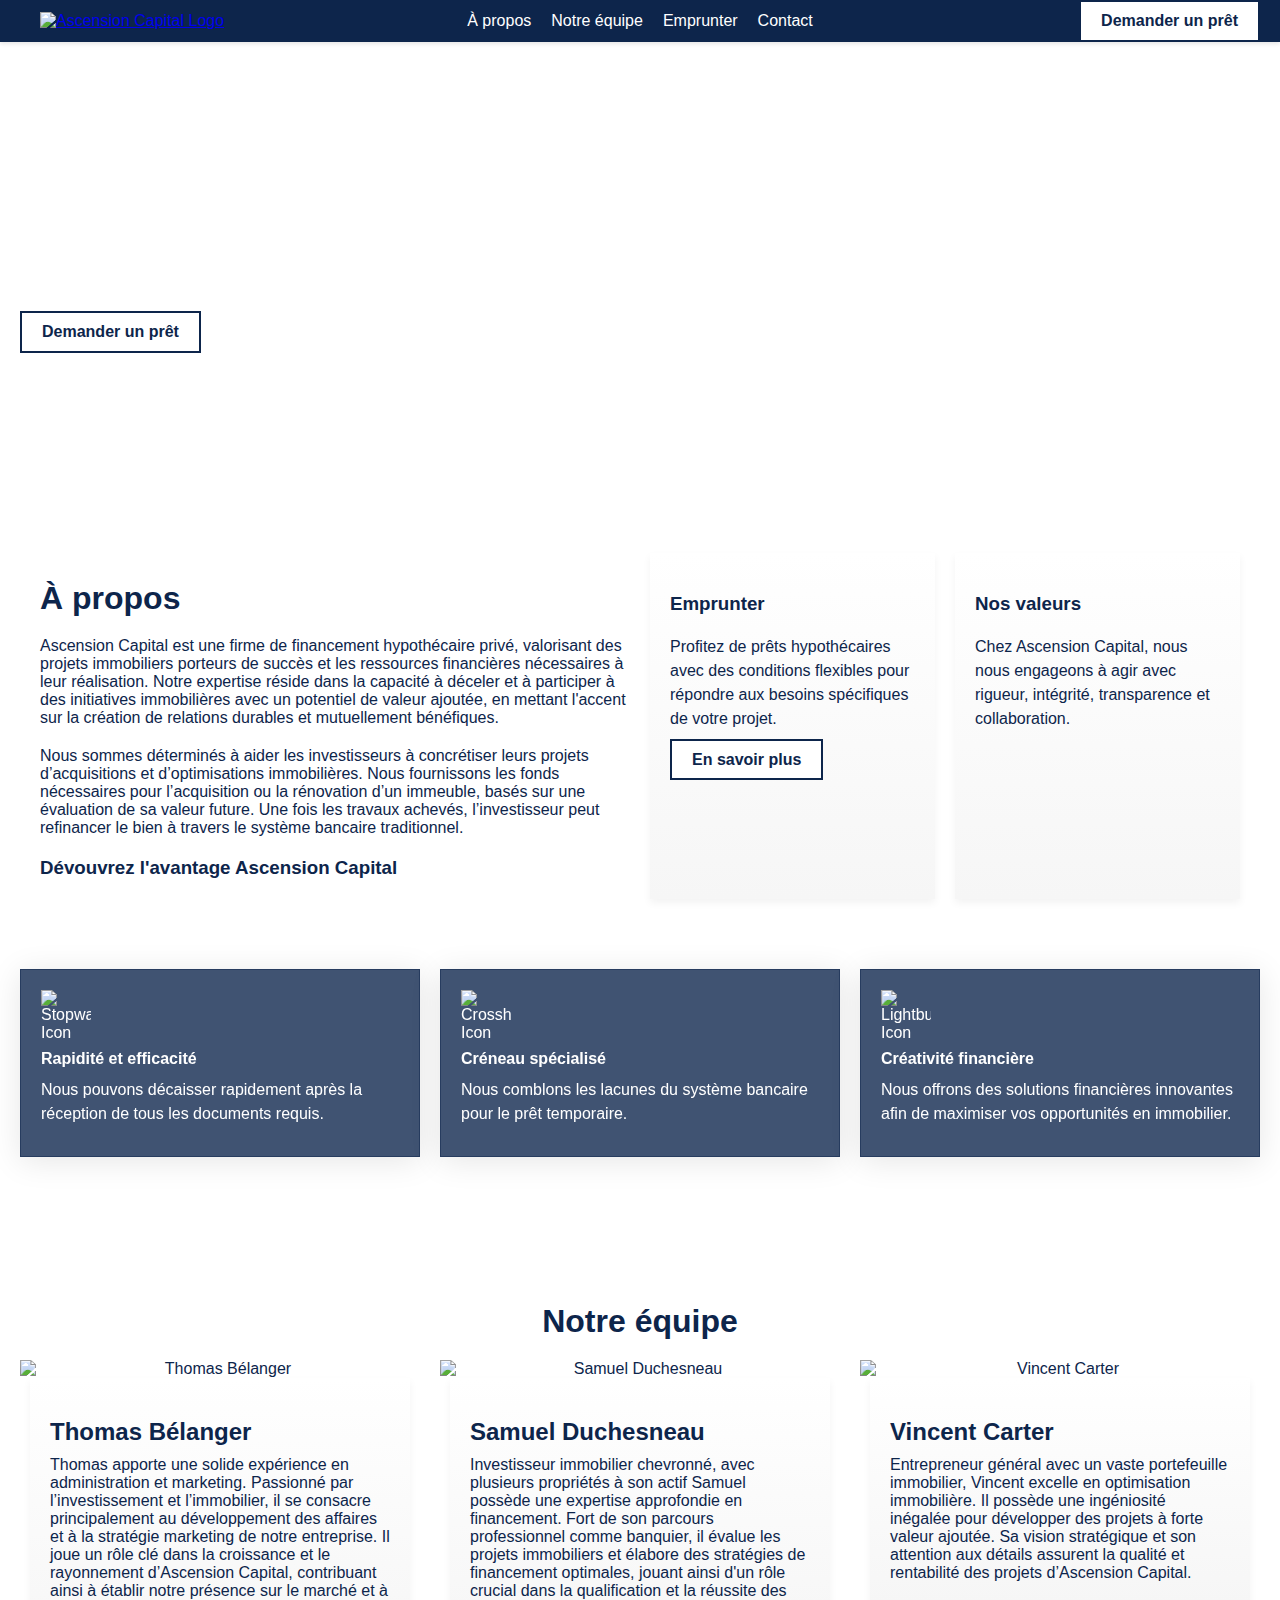
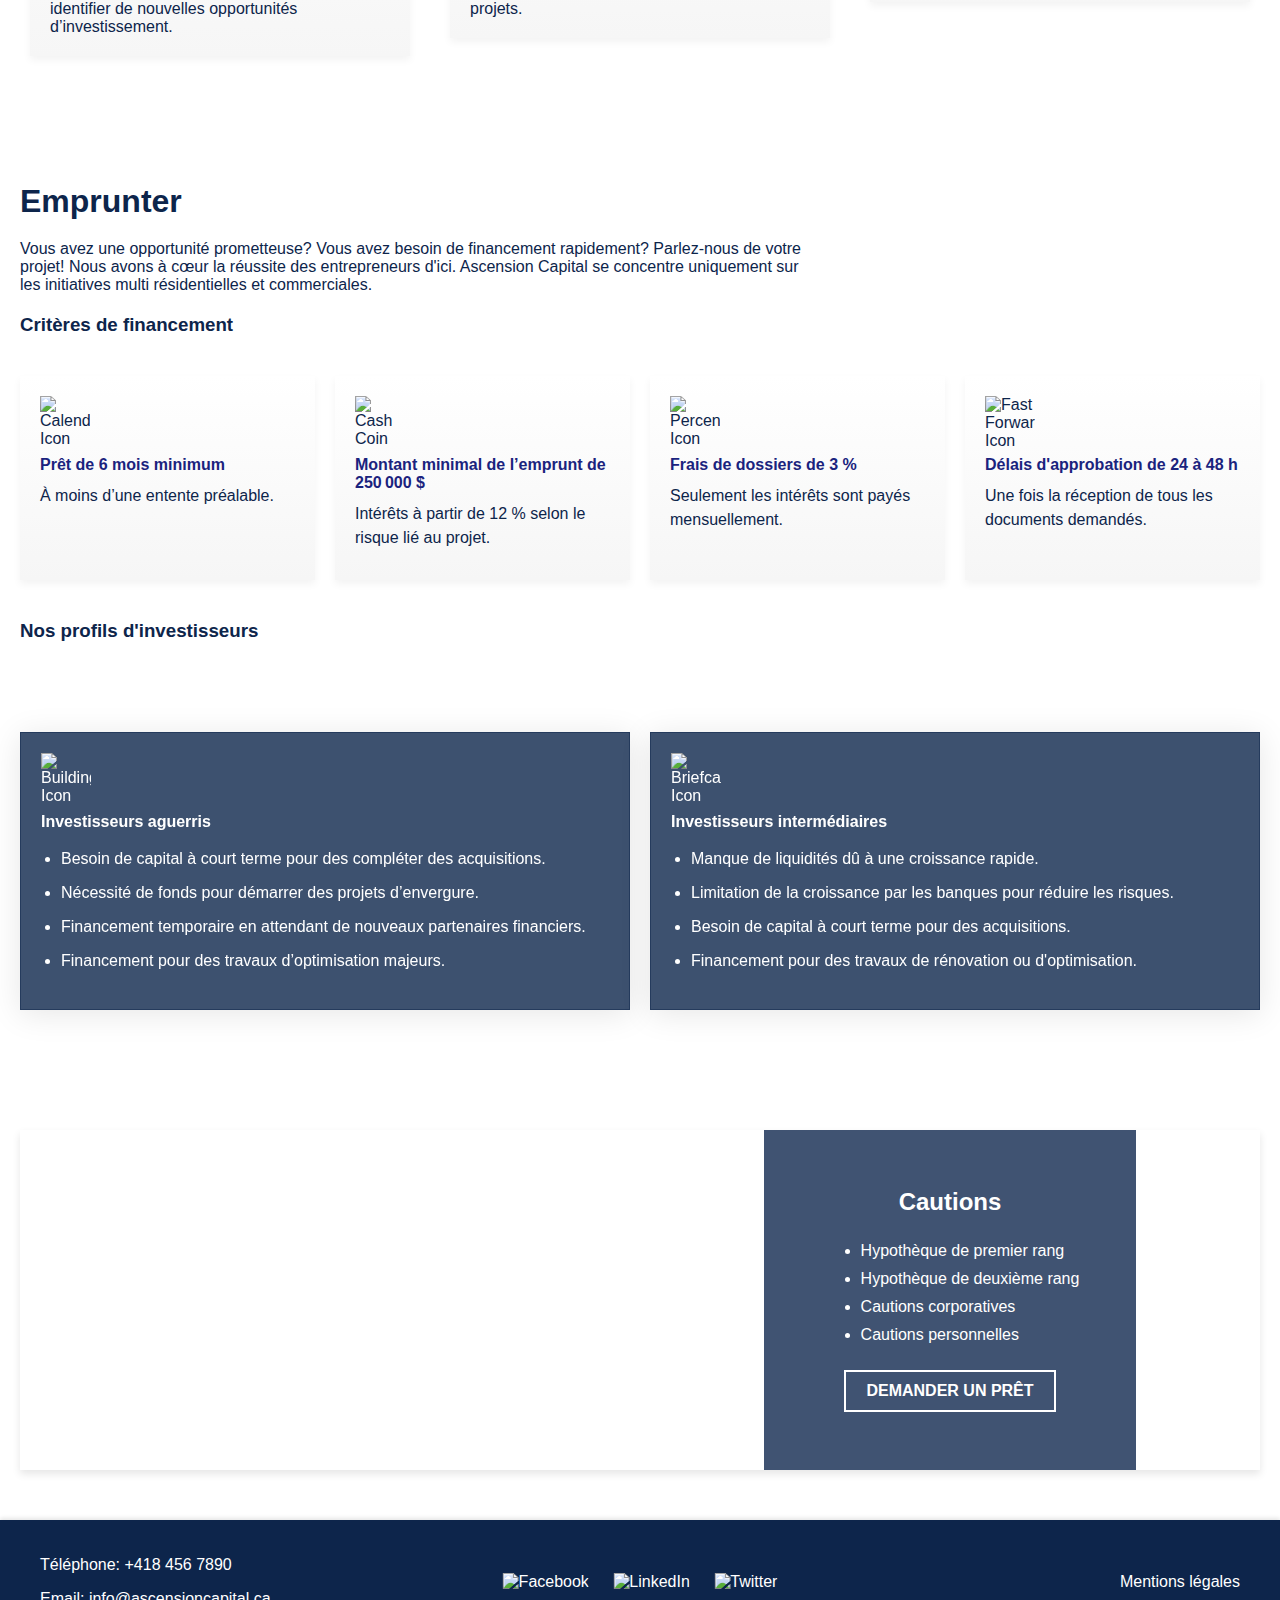
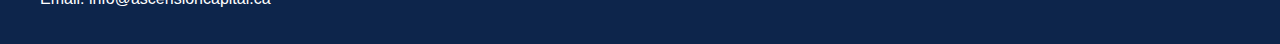
==== index.html @ fde20d80 "Update index.html" ====
<!DOCTYPE html>
<html lang="fr">

<head>
    <meta charset="UTF-8">
    <meta name="viewport" content="width=device-width, initial-scale=1.0">
    <title>Ascension Capital</title>
    <style>

        html {
            scroll-behavior: smooth;
        }
        body {
            font-family: 'Merriweather Sans', sans-serif;
            margin: 0;
            padding: 0;
            color: #0D254B;
            background-color: white;
        }

        .container {
            max-width: 1280px;
            margin: 0 auto;
            padding: 0 20px;
        }

        header {
            background-color: #0D254B;
            color: white;
            display: flex;
            justify-content: space-between;
            align-items: center;
            padding: 0 20px;
            box-shadow: 0 2px 4px rgba(0, 0, 0, 0.1);
            position: relative;
        }

        header img {
            height: 75px;
            margin-left: 20px;
        }

        nav {
            position: absolute;
            left: 50%;
            transform: translateX(-50%);
        }

        nav ul {
            list-style-type: none;
            margin: 0;
            padding: 0;
            display: flex;
            gap: 20px;
        }

        nav a {
            text-decoration: none;
            color: white;
            font-weight: normal;
        }

        .cta-button {
            background-color: white;
            color: #0D254B;
            padding: 10px 20px;
            text-decoration: none;
            border-radius: 0;
            border: 2px solid #0D254B;
            font-weight: bold;
        }

        @media (max-width: 768px) {
            header .cta-button {
                display: none;
            }

            nav {
                position: static;
                transform: none;
            }

            .burger-menu {
                display: flex;
            }

            nav ul {
                display: none;
                flex-direction: column;
                width: 100%;
                background-color: #0D254B;
                position: absolute;
                top: 70px;
                left: 0;
                text-align: center;
            }

            nav ul.show {
                display: flex;
            }

            .hero {
                text-align: center;
                align-items: center;
            }
        }

        .hero {
            width: 100vw;
            margin-left: calc(50% - 50vw);
            background: url('https://i.imgur.com/fR8E8CI.jpeg') no-repeat center center;
            background-size: cover;
            padding: 150px 0;
            display: flex;
            align-items: flex-start;
        }

        .hero-content {
            max-width: 1280px;
            width: 100%;
            padding: 0 20px;
            margin: 0 auto;
            color: white;
            display: flex;
            flex-direction: column;
            justify-content: center;
            align-items: flex-start;
        }

        .hero h1 {
            font-size: 3em;
            font-weight: bold;
            color: #ffffff;
            text-align: left;
        }

        .services {
            display: grid;
            grid-template-columns: repeat(auto-fit, minmax(300px, 1fr));
            gap: 20px;
            padding: 50px 0;
            text-align: center;
        }

        .services .card .cta-container {
            margin-top: 20px;
        }

        .footer {
            background-color: #0D254B;
            color: white;
            display: flex;
            justify-content: space-between;
            align-items: center;
            padding: 20px;
            box-shadow: 0 -2px 4px rgba(0, 0, 0, 0.1);
            position: relative;
        }

        .footer div {
            text-align: center;
        }

        .footer .contact-info {
            margin-left: 20px;
            text-align: left;
        }

        .footer .social-icons {
            position: absolute;
            left: 50%;
            transform: translateX(-50%);
        }

        .footer .legal-info {
            margin-right: 20px;
        }

        .footer .social-icons img {
            height: 30px;
            margin: 0 10px;
        }

        @media (max-width: 768px) {
            .footer {
                flex-direction: column;
                align-items: center;
            }

            .footer .contact-info,
            .footer .legal-info {
                margin: 10px 0;
            }

            .footer .social-icons {
                position: static;
                transform: none;
                margin: 10px 0;
            }
        }

        .about-section,
        .borrow-section {
            padding: 50px 0;
        }

        .about-section h2,
        .borrow-section h2 {
            font-size: 2em;
            margin-bottom: 20px;
            text-align: left;
        }

        .about-section h3,
        .borrow-section h3 {
            font-size: 1.17em;
            margin: 20px 0;
            font-weight: bold;
            text-align: left;

        }

        .about-section p,
        .borrow-section p {
            margin-bottom: 20px;
            text-align: left;
            max-width: 800px;
        }

        .about-content {
            display: flex;
            flex-wrap: wrap;
            gap: 20px;
            justify-content: flex-end; /* Aligns the columns to the right */
        }

        .about-text {
            flex: 1;
            min-width: 300px;
        }

        .services-cards {
            display: flex;
            gap: 20px;
            flex: 1;
            justify-content: flex-start; /* Ensures cards are aligned to the left within their container */
            flex-wrap: wrap;
        }

        .services-cards .card {
            background: linear-gradient(to bottom, #ffffff, #f6f6f6);
            padding: 20px;
            box-shadow: 0 4px 8px rgba(0, 0, 0, 0.05);
            transition: transform 0.3s, box-shadow 0.3s;
            border-radius: 0;
            text-align: left;
            flex: 1 1 calc(40% - 10px); /* Two columns with gap */
        }

        .services-cards .cta-container {
            margin-top: 20px;
        }

        @media (max-width: 768px) {
            .about-content {
                flex-direction: column;
                justify-content: flex-start; /* Aligns columns to the start on smaller screens */
            }

            .services-cards {
                flex-direction: column;
            }

        }





        .full-width-background {
            width: 100vw;
            margin-left: calc(50% - 50vw);
            margin-top: 0px;
            background: url('https://i.imgur.com/YsBop3O.png') no-repeat center center;
            background-size: cover;
            padding: 50px 0;
        }

        .full-width-background-clientele {
            width: 100vw;
            margin-left: calc(50% - 50vw);
            background: url('https://i.imgur.com/YsBop3O.png') no-repeat center center;
            background-size: cover;
            padding: 50px 0;
        }

        .card-container {
            display: grid;
            grid-template-columns: repeat(auto-fit, minmax(250px, 1fr));
            gap: 20px;
            padding: 20px 0;
        }

        .card {
            background: linear-gradient(to bottom, #ffffff, #f6f6f6);
            padding: 20px;
            box-shadow: 0 4px 8px rgba(0, 0, 0, 0.05);
            transition: transform 0.3s, box-shadow 0.3s;
            border-radius: 0;
            text-align: left;
        }

        .card:hover {
            transform: translateY(-5px);
            box-shadow: 0 4px 8px rgba(0, 0, 0, 0.1);
        }

        .blue-card {
            background: rgba(13, 37, 76, 0.79);
            border-radius: 0px;
            box-shadow: 0 4px 30px rgba(0, 0, 0, 0.1);
            backdrop-filter: blur(5.3px);
            -webkit-backdrop-filter: blur(5.3px);
            border: 1px solid rgba(13, 37, 76, 0.49);
            color: white;
        }

        .icon {
            display: flex;
            justify-content: left;
            margin-bottom: 10px;
        }

        .icon img {
            width: 50px;
            height: 50px;
        }

        .title {
            text-align: left;
            font-weight: 700;
            margin-bottom: 10px;
            color: #1a237e;
        }

        .blue-card .title {
            color: white;
        }

        .text {
            color: #0D254B;
            font-size: 16px;
            line-height: 1.5;
            text-align: left;
            margin: 10px 0px;
        }

        .blue-card .text {
            color: white;
        }

        .call-to-action {
            text-align: center;
            margin: 40px 0;
        }

        .call-to-action a {
            background-color: #0D254B;
            color: white;
            padding: 15px 30px;
            text-decoration: none;
            border-radius: 0;
            font-weight: bold;
        }

        .team-section {
            padding: 50px 0;
            text-align: center;
        }

        .team-section h2 {
            font-size: 2em;
            margin-bottom: 20px;
        }

        .team {
            display: flex;
            justify-content: space-between;
            flex-wrap: wrap;
            gap: 20px;
        }

        .team-member {
            flex: 1;
            box-sizing: border-box;
        }

        .team-member img {
            width: 100%;
            height: auto;
            display: block;
            margin: 0 auto;
        }

        .team-member-content {
            width: 85%;
            margin: 0 auto;
            text-align: left;
            background: linear-gradient(to bottom, #ffffff, #f6f6f6);
            padding: 20px;
            box-shadow: 0 4px 8px rgba(0, 0, 0, 0.05);
            transition: transform 0.3s, box-shadow 0.3s;
            border-radius: 0;
            color: #0D254B;
            text-align: left;
        }

        .team-member h3 {
            font-size: 1.5em;
            margin: 20px 0 10px;
        }

        .team-member p {
            font-size: 1em;
            margin: 0;
        }

        @media (max-width: 768px) {
            .team {
                flex-direction: column;
                align-items: center;
            }

            .team-member {
                max-width: 100%;
                margin-bottom: 20px;
            }

            .team-member-content {
                width: 85%;
                margin: 0 auto;
            }
        }

        @media (max-width: 480px) {
            .team-member {
                max-width: 100%;
            }

            .team-member-content {
                width: 85%;
                margin: 0 auto;
            }
        }

        .clientele-cible-section {
            margin-bottom: 50px;
        }

        .clientele-cible .card {
            background-color: rgba(13, 37, 75, 0.8);
            text-align: left;
            align-items: flex-start;
            padding: 20px;
        }

        .clientele-cible .card ul {
            padding-left: 20px;
        }

        .clientele-cible .card li {
            margin-bottom: 10px;
        }

        .burger-menu {
            display: none;
            flex-direction: column;
            cursor: pointer;
        }

        .burger-menu div {
            width: 25px;
            height: 3px;
            background-color: white;
            margin: 4px;
        }

        @media (max-width: 768px) {
            .burger-menu {
                display: flex;
            }

            nav ul {
                display: none;
                flex-direction: column;
                width: 100%;
                background-color: #08172f;
                position: absolute;
                top: 70px;
                left: 0;
                text-align: center;
            }

            nav ul.show {
                display: flex;
                padding-bottom: 20px;   
                padding-top: 20px; 
            }

            .hero {
                text-align: center;
                align-items: center;
            }
        }

        .new-card {
    position: relative;
    max-width: 1280px;
    height: 300px; /* Fixed height */
    background: url('https://cdn.discordapp.com/attachments/1093249748569440266/1255759736754929694/bugsbunny7837_metallic_safe_dark_blue_hues_angled_photograph_zo_57c9e174-3a65-4132-b0a9-be3a3fe8982f.png?ex=667e4ce4&is=667cfb64&hm=8a6abefb2682b84b3b56ff0800beeb9757a35363823740940596c95d91206b81&') no-repeat center center;
    background-size: cover;
    box-shadow: 0 4px 8px rgba(0, 0, 0, 0.1);
    display: flex;
    align-items: center;
    justify-content: flex-end;
    overflow: hidden;
    padding: 20px;
}

.new-card-overlay {
    position: absolute;
    top: 0;
    right: 10%;
    width: 30%;
    height: 100%;
    background: rgba(13, 37, 76, 0.79);
    padding: 20px;
    color: white;
    display: flex;
    flex-direction: column;
    justify-content: center;
    text-align: center;
    box-sizing: border-box;
}

.new-card-overlay-content {
    display: flex;
    flex-direction: column;
    align-items: center;
}

.new-card-overlay h3 {
    margin: 0;
    font-size: 1.5em;
}

.new-card-overlay li {
    margin: 10px 0;
    font-size: 1em;
    text-align: left;
}

.new-card-cta-button-container {
    display: flex;
    justify-content: center;
    width: 100%;
}

.new-card-cta-button {
    color: white;
    padding: 10px 20px;
    text-decoration: none;
    border-radius: 0;
    border: 2px solid white;
    font-weight: bold;
}

@media (max-width: 768px) {
    .new-card {
        height: 300px; /* Fixed height */
        flex-direction: column;
    }

    .new-card-overlay {
        width: 100%;
        height: 100%; /* Ensure it takes full height */
        margin-right: 0;
        padding: 20px;
        position: relative; /* Change from absolute to relative */
    }

    .new-card-overlay h3 {
        font-size: 1.2em;
    }

    .new-card-overlay p {
        font-size: 0.9em;
    }

    .new-card-cta-button {
        padding: 8px 16px;
    }
}

@media (max-width: 480px) {
    .new-card-overlay h3 {
        font-size: 1em;
    }

    .new-card-overlay p {
        font-size: 0.8em;
    }

    .new-card-cta-button {
        padding: 6px 12px;
    }
}


    </style>
</head>

<body>
    <header>
        <!-- Logo de l'entreprise -->
        <a href="index.html">
            <img src="https://i.imgur.com/kZSRj1Z.png" alt="Ascension Capital Logo">
        </a>
        <!-- Menu de navigation -->
        <nav>
            <div class="burger-menu" onclick="toggleMenu()">
                <div></div>
                <div></div>
                <div></div>
            </div>
            <ul>
                <li><a href="#about">À propos</a></li>
                <li><a href="#team">Notre équipe</a></li>
                <li><a href="#borrow">Emprunter</a></li>
                <li><a href="contact.html">Contact</a></li>
            </ul>
        </nav>
        <!-- Bouton d'appel à l'action -->
        <a href="contact.html" class="cta-button">Demander un prêt</a>
    </header>
    <!-- Hero Section Outside of Container -->
    <section class="hero">
        <div class="container hero-content">
            <!-- Slogan de la section héro -->
            <h1>Partenaire de <em>votre</em> réussite.</h1>
            <!-- Bouton d'appel à l'action -->
            <a href="contact.html" class="cta-button">Demander un prêt</a>
        </div>
    </section>
    <div class="container">



        <section class="about-section" id="about" style="padding-bottom: 0px;">
            <!-- Section À propos -->
            <div class="container about-content">
                <div class="about-text">
                    <h2>À propos</h2>
                    <p>Ascension Capital est une firme de financement hypothécaire privé, valorisant des projets immobiliers porteurs de succès et les ressources financières nécessaires à leur réalisation. Notre expertise réside dans la capacité à déceler et à participer à des initiatives immobilières avec un potentiel de valeur ajoutée, en mettant l'accent sur la création de relations durables et mutuellement bénéfiques.</p>
                    <p>Nous sommes déterminés à aider les investisseurs à concrétiser leurs projets d’acquisitions et d’optimisations immobilières. Nous fournissons les fonds nécessaires pour l’acquisition ou la rénovation d’un immeuble, basés sur une évaluation de sa valeur future. Une fois les travaux achevés, l’investisseur peut refinancer le bien à travers le système bancaire traditionnel.</p>
                    <h3>Dévouvrez l'avantage Ascension Capital</h3>
                </div>
                <div class="services-cards">
                    <div class="card">
                        <h3>Emprunter</h3>
                        <div class="text">Profitez de prêts hypothécaires avec des conditions flexibles pour répondre aux besoins spécifiques de votre projet.</div>
                        <div class="cta-container">
                            <a href="#borrow" class="cta-button">En savoir plus</a>
                        </div>
                    </div>
                    <div class="card">
                        <h3>Nos valeurs</h3>
                        <div class="text">Chez Ascension Capital, nous nous engageons à agir avec rigueur, intégrité, transparence et collaboration.</div>
                    </div>
                </div>
            </div>
            <div class="full-width-background">
                <div class="container">
                    <div class="card-container">
                        <div class="card blue-card">
                            <div class="icon">
                                <img src="https://i.imgur.com/4xNKocD.png" alt="Stopwatch Icon">
                            </div>
                            <div class="title">Rapidité et efficacité</div>
                            <div class="text">Nous pouvons décaisser rapidement après la réception de tous les documents requis.</div>
                        </div>
                        <div class="card blue-card">
                            <div class="icon">
                                <img src="https://i.imgur.com/qhI5krF.png" alt="Crosshair Icon">
                            </div>
                            <div class="title">Créneau spécialisé</div>
                            <div class="text">Nous comblons les lacunes du système bancaire pour le prêt temporaire.</div>
                        </div>
                        <div class="card blue-card">
                            <div class="icon">
                                <img src="https://i.imgur.com/LAwqBNg.png" alt="Lightbulb Icon">
                            </div>
                            <div class="title">Créativité financière</div>
                            <div class="text">Nous offrons des solutions financières innovantes afin de maximiser vos opportunités en immobilier.</div>
                        </div>
                    </div>
                </div>
            </div>
        </section>
        
        
        

        <section class="team-section" id="team">
            <!-- Section Notre équipe -->
            <h2>Notre équipe</h2>
            <div class="team">
                <div class="team-member">
                    <img src="https://i.imgur.com/lO1Y64g.png" alt="Thomas Bélanger">
                    <div class="team-member-content">
                        <h3>Thomas Bélanger</h3>
                        <p>Thomas apporte une solide expérience en administration et marketing. Passionné par l’investissement et l’immobilier, il se consacre principalement au développement des affaires et à la stratégie marketing de notre entreprise. Il joue un rôle clé dans la croissance et le rayonnement d’Ascension Capital, contribuant ainsi à établir notre présence sur le marché et à identifier de nouvelles opportunités d’investissement.</p>
                    </div>
                </div>
                <div class="team-member">
                    <img src="https://i.imgur.com/PrpuzzL.png" alt="Samuel Duchesneau">
                    <div class="team-member-content">
                        <h3>Samuel Duchesneau</h3>
                        <p>Investisseur immobilier chevronné, avec plusieurs propriétés à son actif Samuel possède une expertise approfondie en financement. Fort de son parcours professionnel comme banquier, il évalue les projets immobiliers et élabore des stratégies de financement optimales, jouant ainsi d'un rôle crucial dans la qualification et la réussite des projets.</p>
                    </div>
                </div>
                <div class="team-member">
                    <img src="https://i.imgur.com/lURS6tM.png" alt="Vincent Carter">
                    <div class="team-member-content">
                        <h3>Vincent Carter</h3>
                        <p>Entrepreneur général avec un vaste portefeuille immobilier, Vincent excelle en optimisation immobilière. Il possède une ingéniosité inégalée pour développer des projets à forte valeur ajoutée. Sa vision stratégique et son attention aux détails assurent la qualité et rentabilité des projets d’Ascension Capital.</p>
                    </div>
                </div>
            </div>
        </section>

        <section class="borrow-section" id="borrow">
            <!-- Section Emprunter -->
            <h2>Emprunter</h2>
            <p>Vous avez une opportunité prometteuse? Vous avez besoin de financement rapidement? Parlez-nous de votre projet! Nous avons à cœur la réussite des entrepreneurs d'ici. Ascension Capital se concentre uniquement sur les initiatives multi résidentielles et commerciales. </p>
            <h3>Critères de financement</h3>
            <div class="card-container">
                <div class="card">
                    <div class="icon">
                        <img src="https://i.imgur.com/yBbcLNs.png" alt="Calendar Icon">
                    </div>
                    <div class="title">Prêt de 6 mois minimum</div>
                    <div class="text">À moins d’une entente préalable.</div>
                </div>
                <div class="card">
                    <div class="icon">
                        <img src="https://i.imgur.com/FFjVGYE.png" alt="Cash Coin Icon">
                    </div>
                    <div class="title">Montant minimal de l’emprunt de 250 000 $</div>
                    <div class="text">Intérêts à partir de 12 % selon le risque lié au projet.</div>
                </div>
                <div class="card">
                    <div class="icon">
                        <img src="https://i.imgur.com/Dqmv1Fs.png" alt="Percent Icon">
                    </div>
                    <div class="title">Frais de dossiers de 3 %</div>
                    <div class="text">Seulement les intérêts sont payés mensuellement.</div>
                </div>
                <div class="card">
                    <div class="icon">
                        <img src="https://i.imgur.com/YFck6UU.png" alt="Fast Forward Icon">
                    </div>
                    <div class="title">Délais d'approbation de 24 à 48 h</div>
                    <div class="text">Une fois la réception de tous les documents demandés.</div>
                </div>
            </div>
            <h3>Nos profils d'investisseurs</h3>
            <section class="clientele-cible-section">

                <div class="full-width-background-clientele">
                    <div class="container">
                        <div class="card-container clientele-cible">
                            <div class="card blue-card">
                                <div class="icon">
                                    <img src="https://i.imgur.com/y4eBC8Z.png" alt="Buildings Icon">
                                </div>
                                <div class="title">Investisseurs aguerris</div>
                                <div class="text">
                                    <ul>
                                        <li>Besoin de capital à court terme pour des compléter des acquisitions.</li>
                                        <li>Nécessité de fonds pour démarrer des projets d’envergure.</li>
                                        <li>Financement temporaire en attendant de nouveaux partenaires financiers.</li>
                                        <li>Financement pour des travaux d’optimisation majeurs.</li>
                                    </ul>
                                </div>
                            </div>
                            <div class="card blue-card">
                                <div class="icon">
                                    <img src="https://i.imgur.com/FaOdKVk.png" alt="Briefcase Icon">
                                </div>
                                <div class="title">Investisseurs intermédiaires</div>
                                <div class="text">
                                    <ul>
                                        <li>Manque de liquidités dû à une croissance rapide.</li>
                                        <li>Limitation de la croissance par les banques pour réduire les risques.</li>
                                        <li>Besoin de capital à court terme pour des acquisitions.</li>
                                        <li>Financement pour des travaux de rénovation ou d'optimisation.</li>
                                    </ul>
                                </div>
                            </div>
                        </div>
                    </div>
                </div>
            </section>

            <div class="new-card">
                <div class="new-card-overlay">
                    <div class="new-card-overlay-content">
                        <h3>Cautions</h3>
                        <ul>
                            <li>Hypothèque de premier rang</li>
                            <li>Hypothèque de deuxième rang</li>
                            <li>Cautions corporatives</li>
                            <li>Cautions personnelles</li>
                        </ul>
                        <div class="new-card-cta-button-container">
                            <a href="contact.html" class="new-card-cta-button">DEMANDER UN PRÊT</a>
                        </div>
                    </div>
                </div>
            </div>

        </section>
    </div>

    <footer class="footer">
        <!-- Pied de page avec coordonnées, icônes des réseaux sociaux et mentions légales -->
        <div class="contact-info">
            <p>Téléphone: +418 456 7890</p>
            <p>Email: info@ascensioncapital.ca</p>
        </div>
        <div class="social-icons">
            <img src="https://i.imgur.com/O2MQnfk.png" alt="Facebook">
            <img src="https://i.imgur.com/9fP24Sa.png" alt="LinkedIn">
            <img src="https://i.imgur.com/Sz5hj5W.png" alt="Twitter">
        </div>
        <div class="legal-info">
            <p>Mentions légales</p>
        </div>
    </footer>

    <script>
        function toggleMenu() {
            const nav = document.querySelector('nav ul');
            nav.classList.toggle('show');
        }
    </script>
</body>

</html>
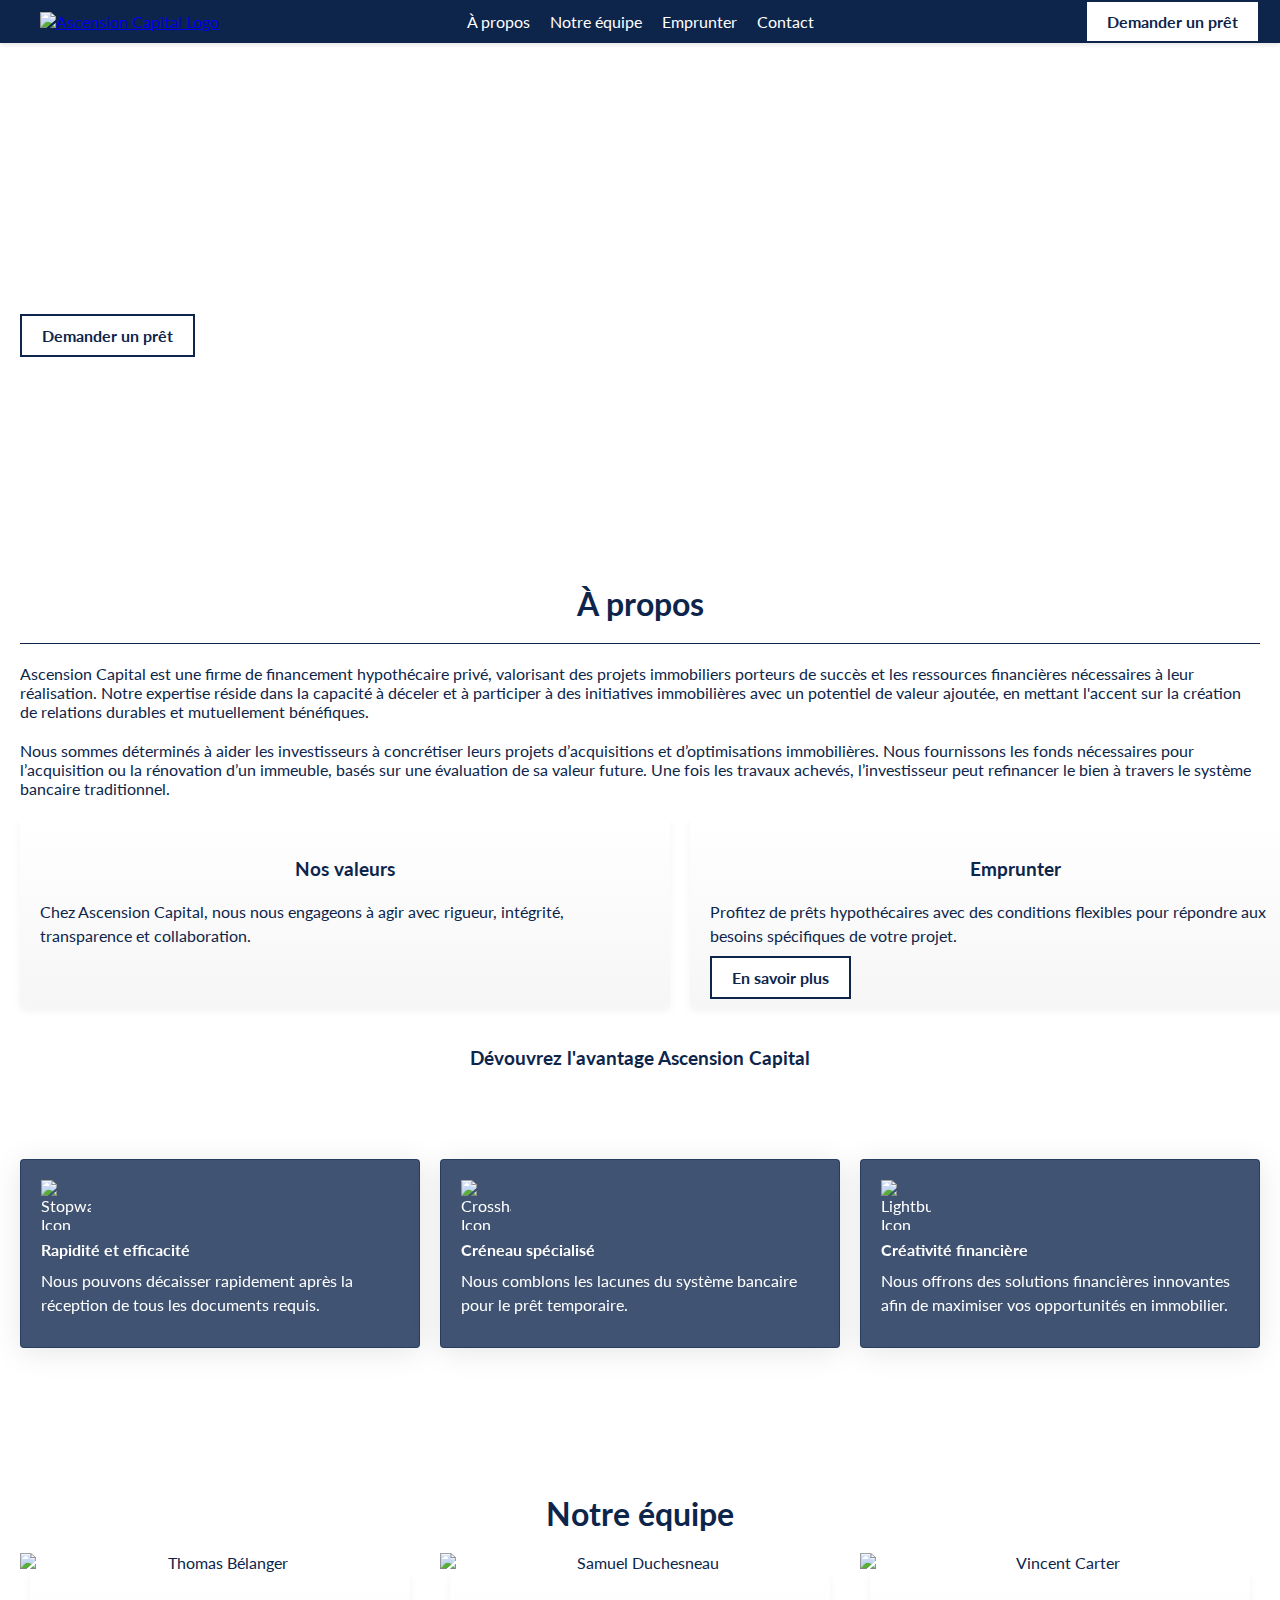
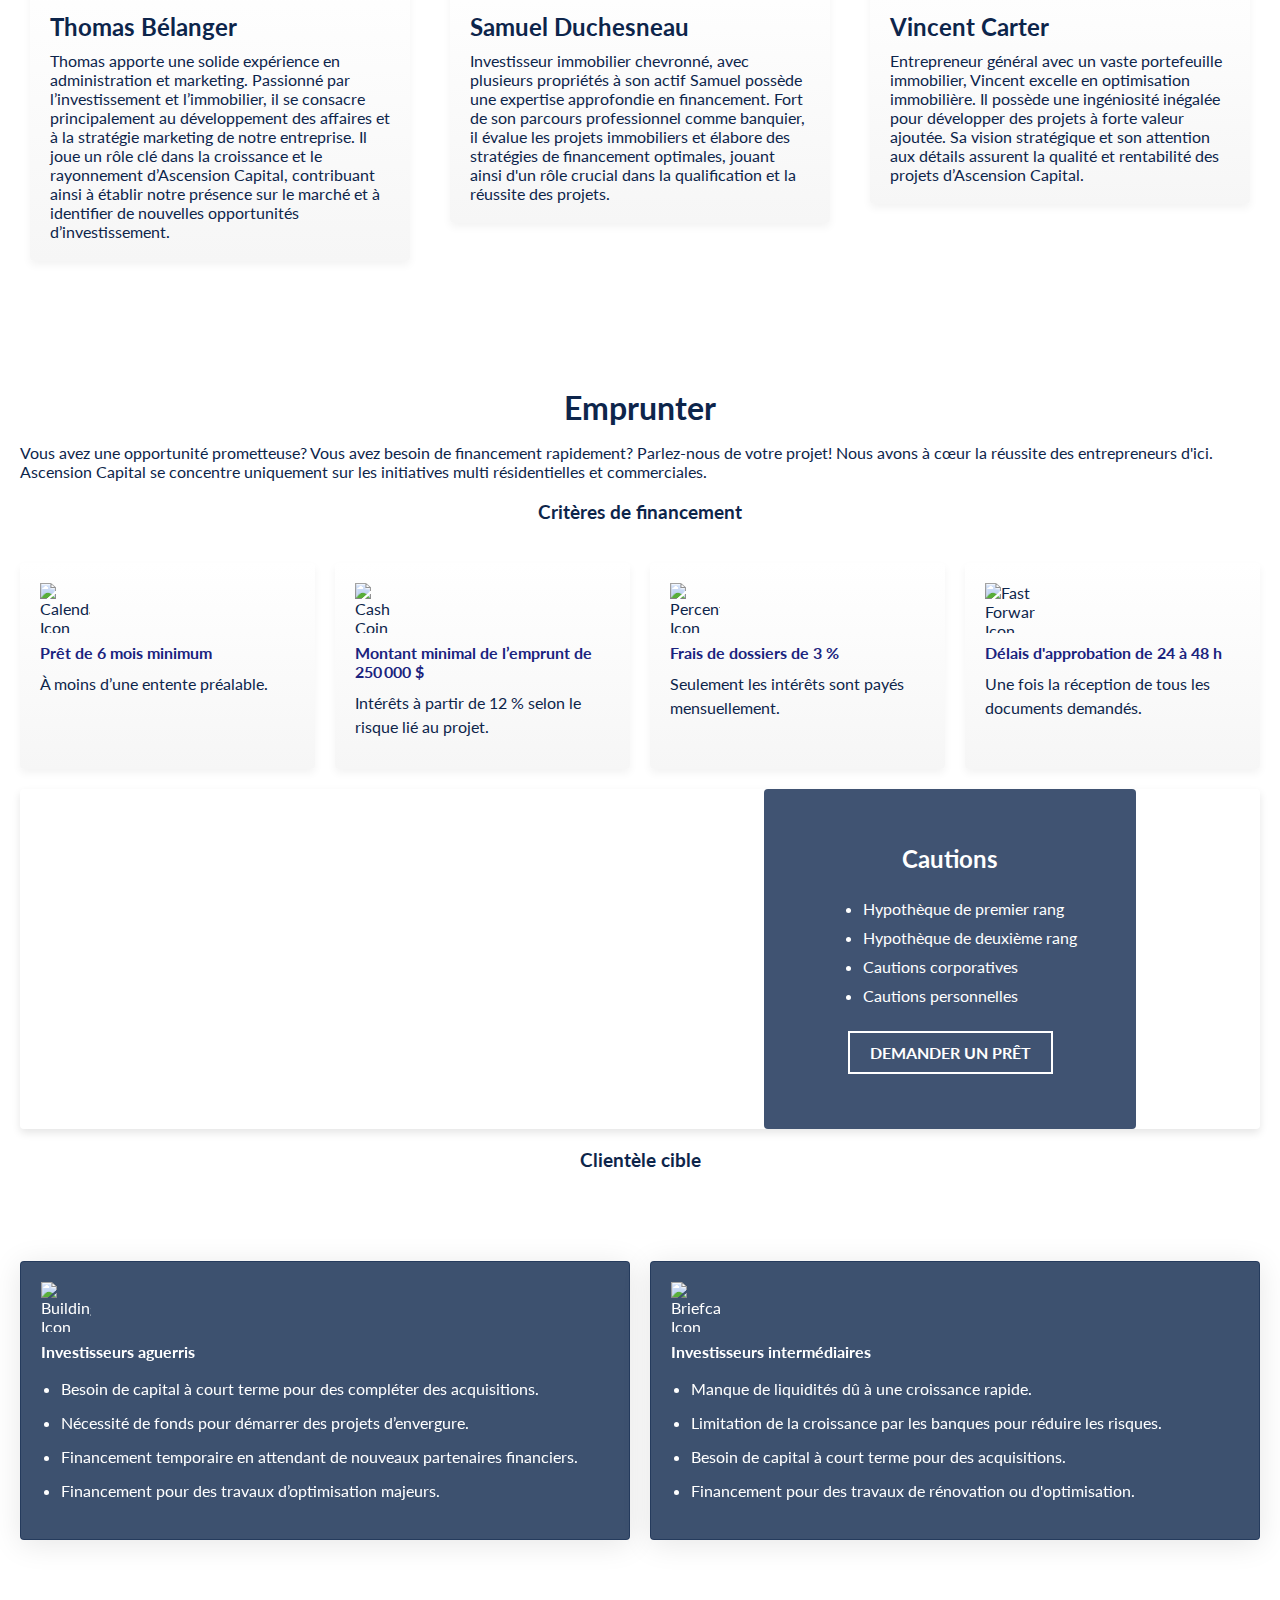
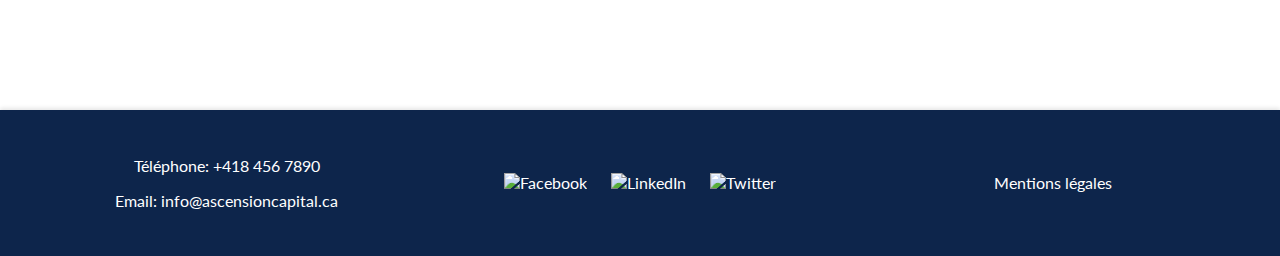
==== commit 63de9445: "Update index.html" ====
--- a/index.html
+++ b/index.html
@@ -5,13 +5,14 @@
     <meta charset="UTF-8">
     <meta name="viewport" content="width=device-width, initial-scale=1.0">
     <title>Ascension Capital</title>
+    <link href="https://fonts.googleapis.com/css2?family=Lato:wght@400;700&display=swap" rel="stylesheet">
     <style>
-
         html {
             scroll-behavior: smooth;
         }
+
         body {
-            font-family: 'Merriweather Sans', sans-serif;
+            font-family: 'Lato', sans-serif;
             margin: 0;
             padding: 0;
             color: #0D254B;
@@ -150,30 +151,26 @@
             background-color: #0D254B;
             color: white;
             display: flex;
+            flex-wrap: wrap;
             justify-content: space-between;
             align-items: center;
             padding: 20px;
             box-shadow: 0 -2px 4px rgba(0, 0, 0, 0.1);
-            position: relative;
         }
 
         .footer div {
             text-align: center;
-        }
-
-        .footer .contact-info {
-            margin-left: 20px;
-            text-align: left;
+            flex: 1 1 200px;
+            margin: 10px 0;
+        }
+
+        .footer .contact-info,
+        .footer .legal-info {
+            text-align: center;
         }
 
         .footer .social-icons {
-            position: absolute;
-            left: 50%;
-            transform: translateX(-50%);
-        }
-
-        .footer .legal-info {
-            margin-right: 20px;
+            text-align: center;
         }
 
         .footer .social-icons img {
@@ -189,13 +186,7 @@
 
             .footer .contact-info,
             .footer .legal-info {
-                margin: 10px 0;
-            }
-
-            .footer .social-icons {
-                position: static;
-                transform: none;
-                margin: 10px 0;
+                text-align: center;
             }
         }
 
@@ -207,8 +198,8 @@
         .about-section h2,
         .borrow-section h2 {
             font-size: 2em;
-            margin-bottom: 20px;
-            text-align: left;
+            margin-bottom: 10px;
+            text-align: center;
         }
 
         .about-section h3,
@@ -216,35 +207,28 @@
             font-size: 1.17em;
             margin: 20px 0;
             font-weight: bold;
-            text-align: left;
-
+            text-align: center;
         }
 
         .about-section p,
         .borrow-section p {
             margin-bottom: 20px;
             text-align: left;
-            max-width: 800px;
+        }
+
+        .about-section .divider {
+            border-top: 1px solid #0D254B;
+            margin: 20px 0;
         }
 
         .about-content {
-            display: flex;
-            flex-wrap: wrap;
+            text-align: center;
+        }
+
+        .services-cards {
+            display: flex;
+            justify-content: space-between;
             gap: 20px;
-            justify-content: flex-end; /* Aligns the columns to the right */
-        }
-
-        .about-text {
-            flex: 1;
-            min-width: 300px;
-        }
-
-        .services-cards {
-            display: flex;
-            gap: 20px;
-            flex: 1;
-            justify-content: flex-start; /* Ensures cards are aligned to the left within their container */
-            flex-wrap: wrap;
         }
 
         .services-cards .card {
@@ -252,9 +236,11 @@
             padding: 20px;
             box-shadow: 0 4px 8px rgba(0, 0, 0, 0.05);
             transition: transform 0.3s, box-shadow 0.3s;
-            border-radius: 0;
-            text-align: left;
-            flex: 1 1 calc(40% - 10px); /* Two columns with gap */
+            border-radius: 4px;
+            text-align: left;
+            flex: 1;
+            margin-bottom: 20px;
+            min-width: calc(50% - 10px);
         }
 
         .services-cards .cta-container {
@@ -262,20 +248,16 @@
         }
 
         @media (max-width: 768px) {
-            .about-content {
-                flex-direction: column;
-                justify-content: flex-start; /* Aligns columns to the start on smaller screens */
-            }
-
             .services-cards {
                 flex-direction: column;
-            }
-
-        }
-
-
-
-
+                align-items: center;
+            }
+
+            .services-cards .card {
+                width: 100%;
+                max-width: none;
+            }
+        }
 
         .full-width-background {
             width: 100vw;
@@ -306,7 +288,7 @@
             padding: 20px;
             box-shadow: 0 4px 8px rgba(0, 0, 0, 0.05);
             transition: transform 0.3s, box-shadow 0.3s;
-            border-radius: 0;
+            border-radius: 4px;
             text-align: left;
         }
 
@@ -317,7 +299,7 @@
 
         .blue-card {
             background: rgba(13, 37, 76, 0.79);
-            border-radius: 0px;
+            border-radius: 4px;
             box-shadow: 0 4px 30px rgba(0, 0, 0, 0.1);
             backdrop-filter: blur(5.3px);
             -webkit-backdrop-filter: blur(5.3px);
@@ -410,7 +392,7 @@
             padding: 20px;
             box-shadow: 0 4px 8px rgba(0, 0, 0, 0.05);
             transition: transform 0.3s, box-shadow 0.3s;
-            border-radius: 0;
+            border-radius: 4px;
             color: #0D254B;
             text-align: left;
         }
@@ -503,8 +485,8 @@
 
             nav ul.show {
                 display: flex;
-                padding-bottom: 20px;   
-                padding-top: 20px; 
+                padding-bottom: 20px;
+                padding-top: 20px;
             }
 
             .hero {
@@ -514,109 +496,113 @@
         }
 
         .new-card {
-    position: relative;
-    max-width: 1280px;
-    height: 300px; /* Fixed height */
-    background: url('https://cdn.discordapp.com/attachments/1093249748569440266/1255759736754929694/bugsbunny7837_metallic_safe_dark_blue_hues_angled_photograph_zo_57c9e174-3a65-4132-b0a9-be3a3fe8982f.png?ex=667e4ce4&is=667cfb64&hm=8a6abefb2682b84b3b56ff0800beeb9757a35363823740940596c95d91206b81&') no-repeat center center;
-    background-size: cover;
-    box-shadow: 0 4px 8px rgba(0, 0, 0, 0.1);
-    display: flex;
-    align-items: center;
-    justify-content: flex-end;
-    overflow: hidden;
-    padding: 20px;
-}
-
-.new-card-overlay {
-    position: absolute;
-    top: 0;
-    right: 10%;
-    width: 30%;
-    height: 100%;
-    background: rgba(13, 37, 76, 0.79);
-    padding: 20px;
-    color: white;
-    display: flex;
-    flex-direction: column;
-    justify-content: center;
-    text-align: center;
-    box-sizing: border-box;
-}
-
-.new-card-overlay-content {
-    display: flex;
-    flex-direction: column;
-    align-items: center;
-}
-
-.new-card-overlay h3 {
-    margin: 0;
-    font-size: 1.5em;
-}
-
-.new-card-overlay li {
-    margin: 10px 0;
-    font-size: 1em;
-    text-align: left;
-}
-
-.new-card-cta-button-container {
-    display: flex;
-    justify-content: center;
-    width: 100%;
-}
-
-.new-card-cta-button {
-    color: white;
-    padding: 10px 20px;
-    text-decoration: none;
-    border-radius: 0;
-    border: 2px solid white;
-    font-weight: bold;
-}
-
-@media (max-width: 768px) {
-    .new-card {
-        height: 300px; /* Fixed height */
-        flex-direction: column;
-    }
-
-    .new-card-overlay {
-        width: 100%;
-        height: 100%; /* Ensure it takes full height */
-        margin-right: 0;
-        padding: 20px;
-        position: relative; /* Change from absolute to relative */
-    }
-
-    .new-card-overlay h3 {
-        font-size: 1.2em;
-    }
-
-    .new-card-overlay p {
-        font-size: 0.9em;
-    }
-
-    .new-card-cta-button {
-        padding: 8px 16px;
-    }
-}
-
-@media (max-width: 480px) {
-    .new-card-overlay h3 {
-        font-size: 1em;
-    }
-
-    .new-card-overlay p {
-        font-size: 0.8em;
-    }
-
-    .new-card-cta-button {
-        padding: 6px 12px;
-    }
-}
-
-
+            position: relative;
+            max-width: 1280px;
+            height: 300px;
+            /* Fixed height */
+            background: url('https://i.imgur.com/qUTpG3P.png') no-repeat center center;
+            background-size: cover;
+            box-shadow: 0 4px 8px rgba(0, 0, 0, 0.1);
+            display: flex;
+            align-items: center;
+            justify-content: flex-end;
+            overflow: hidden;
+            padding: 20px;
+            border-radius: 4px;
+        }
+
+        .new-card-overlay {
+            position: absolute;
+            top: 0;
+            right: 10%;
+            width: 30%;
+            height: 100%;
+            background: rgba(13, 37, 76, 0.79);
+            padding: 20px;
+            color: white;
+            display: flex;
+            flex-direction: column;
+            justify-content: center;
+            text-align: center;
+            box-sizing: border-box;
+            border-radius: 4px;
+        }
+
+        .new-card-overlay-content {
+            display: flex;
+            flex-direction: column;
+            align-items: center;
+        }
+
+        .new-card-overlay h3 {
+            margin: 0;
+            font-size: 1.5em;
+        }
+
+        .new-card-overlay li {
+            margin: 10px 0;
+            font-size: 1em;
+            text-align: left;
+        }
+
+        .new-card-cta-button-container {
+            display: flex;
+            justify-content: center;
+            width: 100%;
+        }
+
+        .new-card-cta-button {
+            color: white;
+            padding: 10px 20px;
+            text-decoration: none;
+            border-radius: 0;
+            border: 2px solid white;
+            font-weight: bold;
+        }
+
+        @media (max-width: 768px) {
+            .new-card {
+                height: 300px;
+                /* Fixed height */
+                flex-direction: column;
+            }
+
+            .new-card-overlay {
+                width: 100%;
+                height: 100%;
+                /* Ensure it takes full height */
+                margin-right: 0;
+                padding: 20px;
+                position: relative;
+                /* Change from absolute to relative */
+            }
+
+            .new-card-overlay h3 {
+                font-size: 1.2em;
+            }
+
+            .new-card-overlay p {
+                font-size: 0.9em;
+            }
+
+            .new-card-cta-button {
+                padding: 8px 16px;
+            }
+        }
+
+        @media (max-width: 480px) {
+            .new-card-overlay h3 {
+                font-size: 1em;
+            }
+
+            .new-card-overlay p {
+                font-size: 0.8em;
+            }
+
+            .new-card-cta-button {
+                padding: 6px 12px;
+            }
+        }
     </style>
 </head>
 
@@ -653,19 +639,20 @@
         </div>
     </section>
     <div class="container">
-
-
-
         <section class="about-section" id="about" style="padding-bottom: 0px;">
             <!-- Section À propos -->
-            <div class="container about-content">
+            <div class="about-content">
                 <div class="about-text">
                     <h2>À propos</h2>
+                    <div class="divider"></div>
                     <p>Ascension Capital est une firme de financement hypothécaire privé, valorisant des projets immobiliers porteurs de succès et les ressources financières nécessaires à leur réalisation. Notre expertise réside dans la capacité à déceler et à participer à des initiatives immobilières avec un potentiel de valeur ajoutée, en mettant l'accent sur la création de relations durables et mutuellement bénéfiques.</p>
                     <p>Nous sommes déterminés à aider les investisseurs à concrétiser leurs projets d’acquisitions et d’optimisations immobilières. Nous fournissons les fonds nécessaires pour l’acquisition ou la rénovation d’un immeuble, basés sur une évaluation de sa valeur future. Une fois les travaux achevés, l’investisseur peut refinancer le bien à travers le système bancaire traditionnel.</p>
-                    <h3>Dévouvrez l'avantage Ascension Capital</h3>
                 </div>
                 <div class="services-cards">
+                    <div class="card">
+                        <h3>Nos valeurs</h3>
+                        <div class="text">Chez Ascension Capital, nous nous engageons à agir avec rigueur, intégrité, transparence et collaboration.</div>
+                    </div>
                     <div class="card">
                         <h3>Emprunter</h3>
                         <div class="text">Profitez de prêts hypothécaires avec des conditions flexibles pour répondre aux besoins spécifiques de votre projet.</div>
@@ -673,43 +660,38 @@
                             <a href="#borrow" class="cta-button">En savoir plus</a>
                         </div>
                     </div>
-                    <div class="card">
-                        <h3>Nos valeurs</h3>
-                        <div class="text">Chez Ascension Capital, nous nous engageons à agir avec rigueur, intégrité, transparence et collaboration.</div>
-                    </div>
-                </div>
-            </div>
-            <div class="full-width-background">
-                <div class="container">
-                    <div class="card-container">
-                        <div class="card blue-card">
-                            <div class="icon">
-                                <img src="https://i.imgur.com/4xNKocD.png" alt="Stopwatch Icon">
-                            </div>
-                            <div class="title">Rapidité et efficacité</div>
-                            <div class="text">Nous pouvons décaisser rapidement après la réception de tous les documents requis.</div>
-                        </div>
-                        <div class="card blue-card">
-                            <div class="icon">
-                                <img src="https://i.imgur.com/qhI5krF.png" alt="Crosshair Icon">
-                            </div>
-                            <div class="title">Créneau spécialisé</div>
-                            <div class="text">Nous comblons les lacunes du système bancaire pour le prêt temporaire.</div>
-                        </div>
-                        <div class="card blue-card">
-                            <div class="icon">
-                                <img src="https://i.imgur.com/LAwqBNg.png" alt="Lightbulb Icon">
-                            </div>
-                            <div class="title">Créativité financière</div>
-                            <div class="text">Nous offrons des solutions financières innovantes afin de maximiser vos opportunités en immobilier.</div>
-                        </div>
-                    </div>
-                </div>
+                </div>
+                <h3>Dévouvrez l'avantage Ascension Capital</h3>
             </div>
         </section>
-        
-        
-        
+
+        <div class="full-width-background">
+            <div class="container">
+                <div class="card-container">
+                    <div class="card blue-card">
+                        <div class="icon">
+                            <img src="https://i.imgur.com/4xNKocD.png" alt="Stopwatch Icon">
+                        </div>
+                        <div class="title">Rapidité et efficacité</div>
+                        <div class="text">Nous pouvons décaisser rapidement après la réception de tous les documents requis.</div>
+                    </div>
+                    <div class="card blue-card">
+                        <div class="icon">
+                            <img src="https://i.imgur.com/qhI5krF.png" alt="Crosshair Icon">
+                        </div>
+                        <div class="title">Créneau spécialisé</div>
+                        <div class="text">Nous comblons les lacunes du système bancaire pour le prêt temporaire.</div>
+                    </div>
+                    <div class="card blue-card">
+                        <div class="icon">
+                            <img src="https://i.imgur.com/LAwqBNg.png" alt="Lightbulb Icon">
+                        </div>
+                        <div class="title">Créativité financière</div>
+                        <div class="text">Nous offrons des solutions financières innovantes afin de maximiser vos opportunités en immobilier.</div>
+                    </div>
+                </div>
+            </div>
+        </div>
 
         <section class="team-section" id="team">
             <!-- Section Notre équipe -->
@@ -747,36 +729,53 @@
             <div class="card-container">
                 <div class="card">
                     <div class="icon">
-                        <img src="https://i.imgur.com/yBbcLNs.png" alt="Calendar Icon">
+                        <img src="calendar3.svg" alt="Calendar Icon">
                     </div>
                     <div class="title">Prêt de 6 mois minimum</div>
                     <div class="text">À moins d’une entente préalable.</div>
                 </div>
                 <div class="card">
                     <div class="icon">
-                        <img src="https://i.imgur.com/FFjVGYE.png" alt="Cash Coin Icon">
+                        <img src="cash-coin.svg" alt="Cash Coin Icon">
                     </div>
                     <div class="title">Montant minimal de l’emprunt de 250 000 $</div>
                     <div class="text">Intérêts à partir de 12 % selon le risque lié au projet.</div>
                 </div>
                 <div class="card">
                     <div class="icon">
-                        <img src="https://i.imgur.com/Dqmv1Fs.png" alt="Percent Icon">
+                        <img src="percent.svg" alt="Percent Icon">
                     </div>
                     <div class="title">Frais de dossiers de 3 %</div>
                     <div class="text">Seulement les intérêts sont payés mensuellement.</div>
                 </div>
                 <div class="card">
                     <div class="icon">
-                        <img src="https://i.imgur.com/YFck6UU.png" alt="Fast Forward Icon">
+                        <img src="fast-forward.svg" alt="Fast Forward Icon">
                     </div>
                     <div class="title">Délais d'approbation de 24 à 48 h</div>
                     <div class="text">Une fois la réception de tous les documents demandés.</div>
                 </div>
             </div>
-            <h3>Nos profils d'investisseurs</h3>
+
+            <div class="new-card">
+                <div class="new-card-overlay">
+                    <div class="new-card-overlay-content">
+                        <h3>Cautions</h3>
+                        <ul>
+                            <li>Hypothèque de premier rang</li>
+                            <li>Hypothèque de deuxième rang</li>
+                            <li>Cautions corporatives</li>
+                            <li>Cautions personnelles</li>
+                        </ul>
+                        <div class="new-card-cta-button-container">
+                            <a href="contact.html" class="new-card-cta-button">DEMANDER UN PRÊT</a>
+                        </div>
+                    </div>
+                </div>
+            </div>
+
+            <h3>Clientèle cible</h3>
             <section class="clientele-cible-section">
-
                 <div class="full-width-background-clientele">
                     <div class="container">
                         <div class="card-container clientele-cible">
@@ -812,24 +811,6 @@
                     </div>
                 </div>
             </section>
-
-            <div class="new-card">
-                <div class="new-card-overlay">
-                    <div class="new-card-overlay-content">
-                        <h3>Cautions</h3>
-                        <ul>
-                            <li>Hypothèque de premier rang</li>
-                            <li>Hypothèque de deuxième rang</li>
-                            <li>Cautions corporatives</li>
-                            <li>Cautions personnelles</li>
-                        </ul>
-                        <div class="new-card-cta-button-container">
-                            <a href="contact.html" class="new-card-cta-button">DEMANDER UN PRÊT</a>
-                        </div>
-                    </div>
-                </div>
-            </div>
-
         </section>
     </div>
 
@@ -848,6 +829,7 @@
             <p>Mentions légales</p>
         </div>
     </footer>
+    
 
     <script>
         function toggleMenu() {
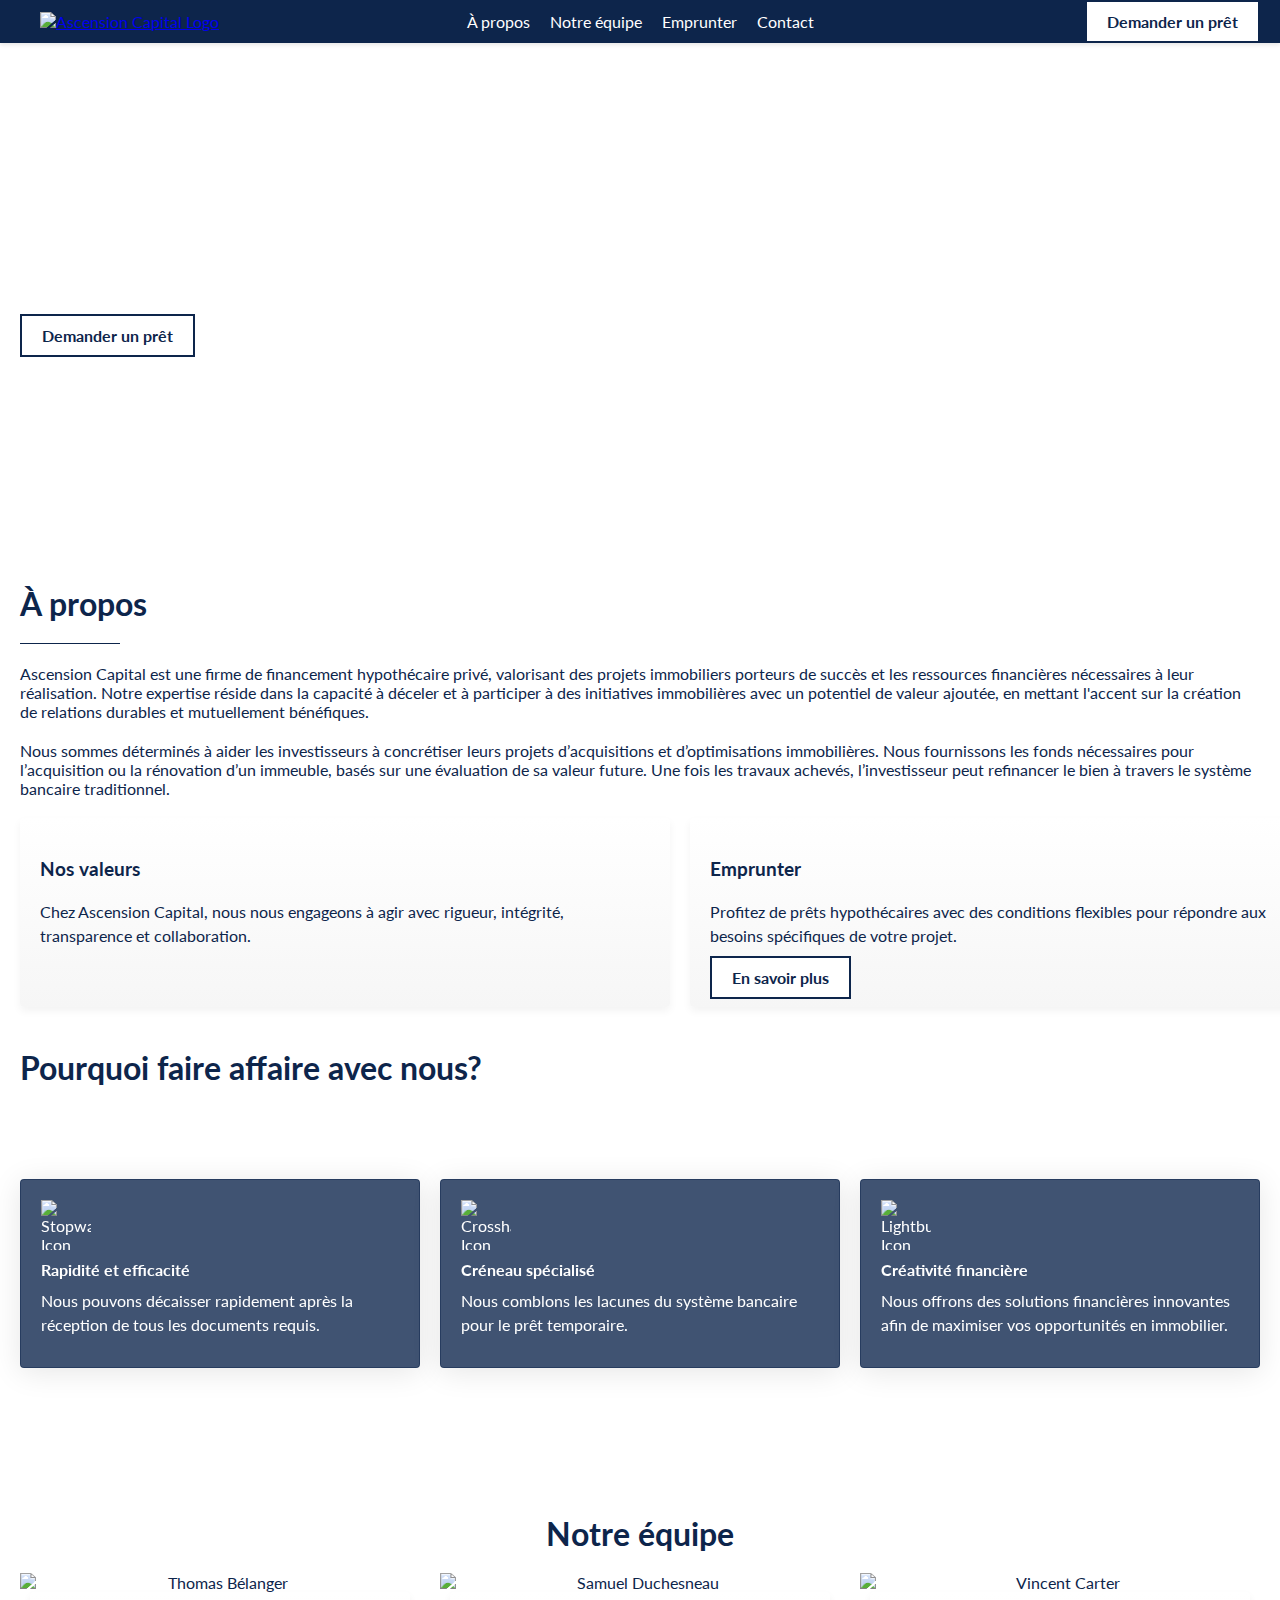
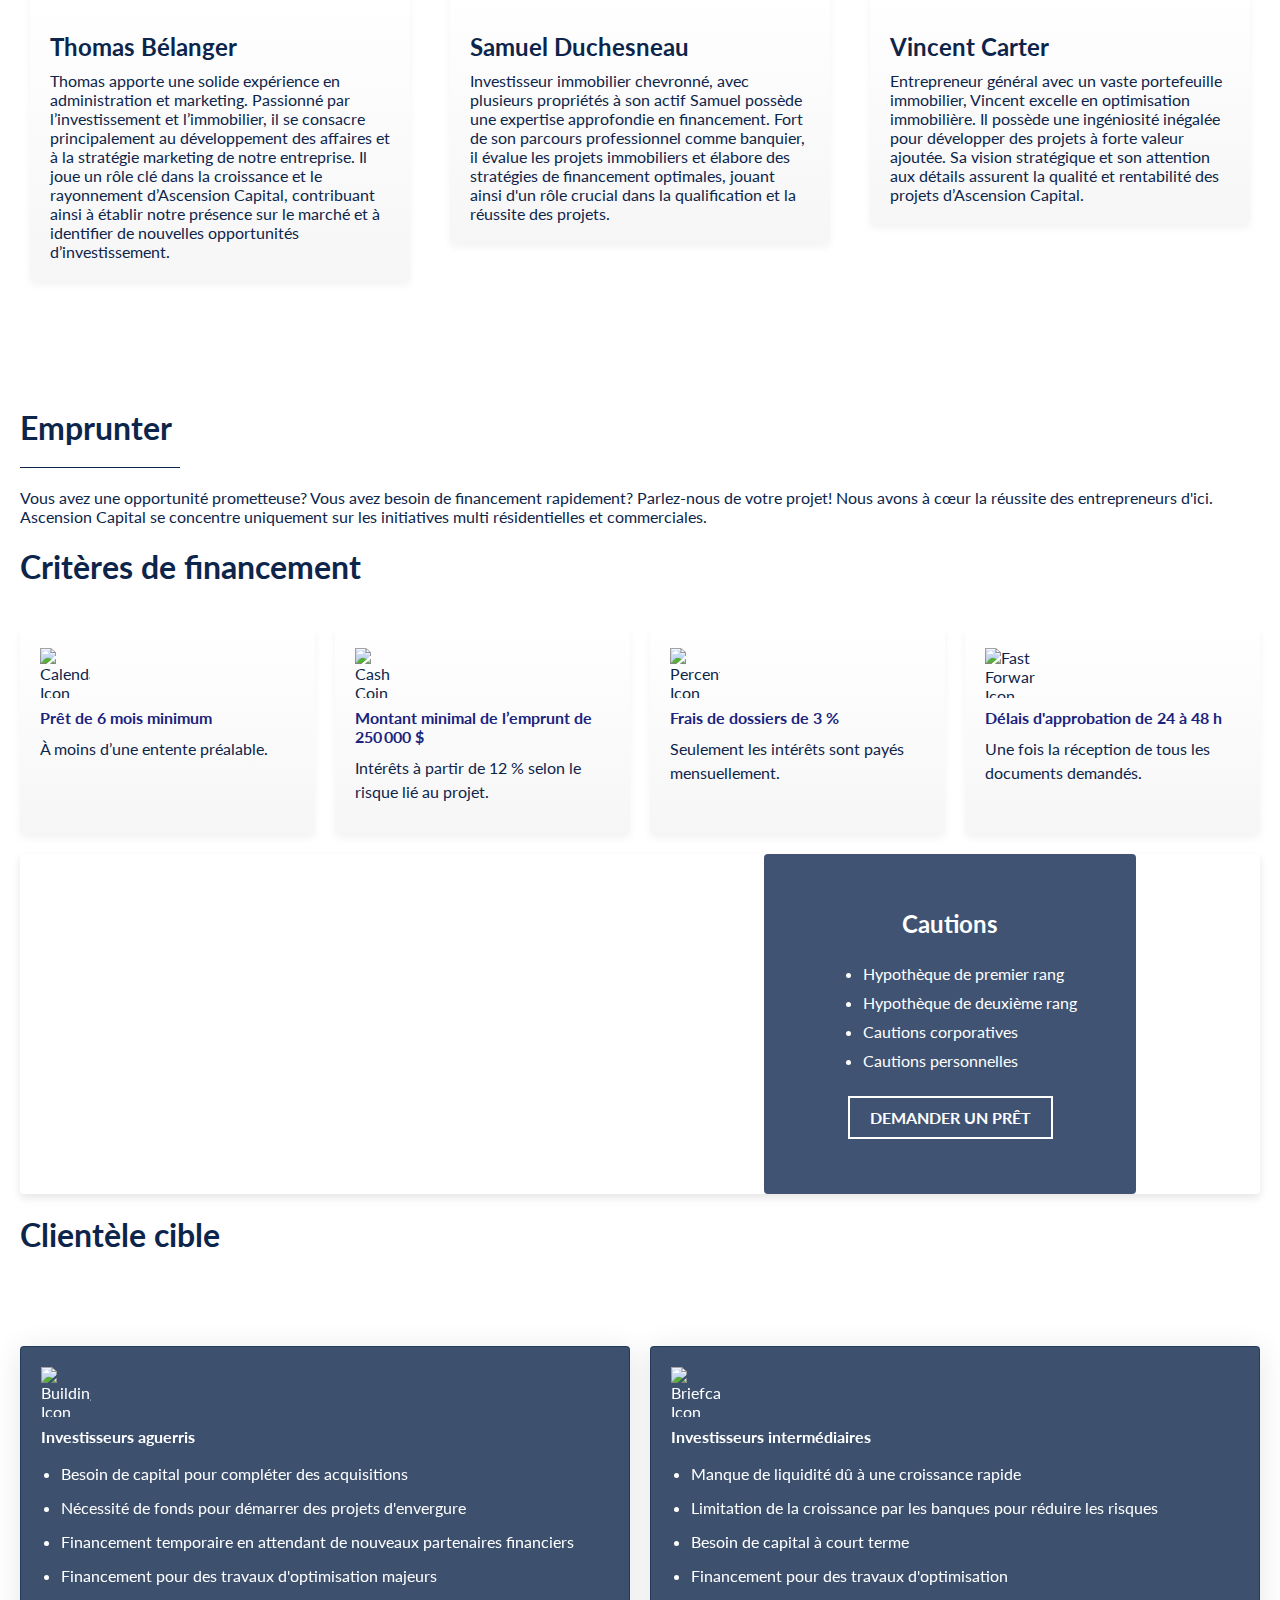
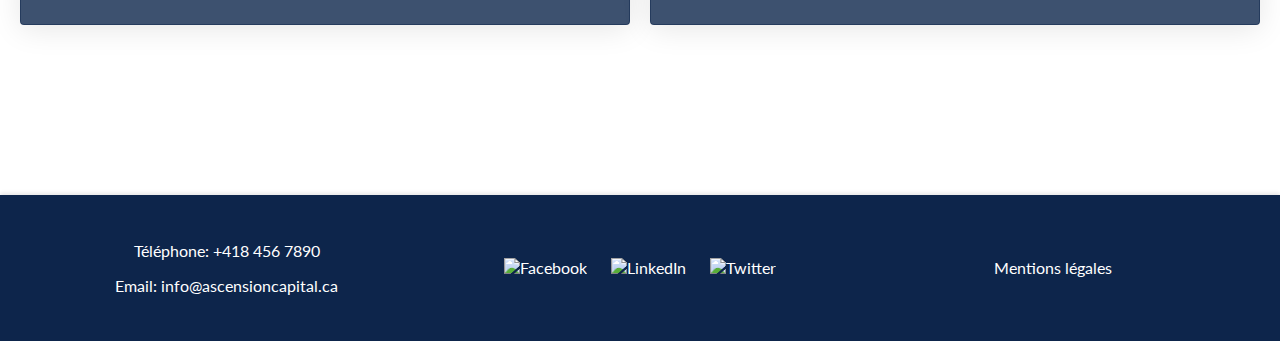
==== commit 0fd9116c: "Update index.html" ====
--- a/index.html
+++ b/index.html
@@ -199,7 +199,7 @@
         .borrow-section h2 {
             font-size: 2em;
             margin-bottom: 10px;
-            text-align: center;
+            text-align: left;
         }
 
         .about-section h3,
@@ -207,7 +207,7 @@
             font-size: 1.17em;
             margin: 20px 0;
             font-weight: bold;
-            text-align: center;
+            text-align: left;
         }
 
         .about-section p,
@@ -219,10 +219,17 @@
         .about-section .divider {
             border-top: 1px solid #0D254B;
             margin: 20px 0;
+            max-width: 100px;
+        }
+
+        .borrow-section .divider {
+            border-top: 1px solid #0D254B;
+            margin: 20px 0;
+            max-width: 160px;
         }
 
         .about-content {
-            text-align: center;
+            text-align: left;
         }
 
         .services-cards {
@@ -661,7 +668,8 @@
                         </div>
                     </div>
                 </div>
-                <h3>Dévouvrez l'avantage Ascension Capital</h3>
+                <h1>Pourquoi faire affaire avec nous?</h1>
+            
             </div>
         </section>
 
@@ -724,8 +732,9 @@
         <section class="borrow-section" id="borrow">
             <!-- Section Emprunter -->
             <h2>Emprunter</h2>
+            <div class="divider"></div>
             <p>Vous avez une opportunité prometteuse? Vous avez besoin de financement rapidement? Parlez-nous de votre projet! Nous avons à cœur la réussite des entrepreneurs d'ici. Ascension Capital se concentre uniquement sur les initiatives multi résidentielles et commerciales. </p>
-            <h3>Critères de financement</h3>
+            <h1>Critères de financement</h1>
             <div class="card-container">
                 <div class="card">
                     <div class="icon">
@@ -774,7 +783,7 @@
                 </div>
             </div>
 
-            <h3>Clientèle cible</h3>
+            <h1>Clientèle cible</h1>
             <section class="clientele-cible-section">
                 <div class="full-width-background-clientele">
                     <div class="container">
@@ -786,10 +795,10 @@
                                 <div class="title">Investisseurs aguerris</div>
                                 <div class="text">
                                     <ul>
-                                        <li>Besoin de capital à court terme pour des compléter des acquisitions.</li>
-                                        <li>Nécessité de fonds pour démarrer des projets d’envergure.</li>
-                                        <li>Financement temporaire en attendant de nouveaux partenaires financiers.</li>
-                                        <li>Financement pour des travaux d’optimisation majeurs.</li>
+                                        <li>Besoin de capital pour compléter des acquisitions</li>
+                                        <li>Nécessité de fonds pour démarrer des projets d'envergure</li>
+                                        <li>Financement temporaire en attendant de nouveaux partenaires financiers</li>
+                                        <li>Financement pour des travaux d'optimisation majeurs</li>
                                     </ul>
                                 </div>
                             </div>
@@ -800,10 +809,10 @@
                                 <div class="title">Investisseurs intermédiaires</div>
                                 <div class="text">
                                     <ul>
-                                        <li>Manque de liquidités dû à une croissance rapide.</li>
-                                        <li>Limitation de la croissance par les banques pour réduire les risques.</li>
-                                        <li>Besoin de capital à court terme pour des acquisitions.</li>
-                                        <li>Financement pour des travaux de rénovation ou d'optimisation.</li>
+                                        <li>Manque de liquidité dû à une croissance rapide</li>
+                                        <li>Limitation de la croissance par les banques pour réduire les risques</li>
+                                        <li>Besoin de capital à court terme</li>
+                                        <li>Financement pour des travaux d'optimisation</li>
                                     </ul>
                                 </div>
                             </div>
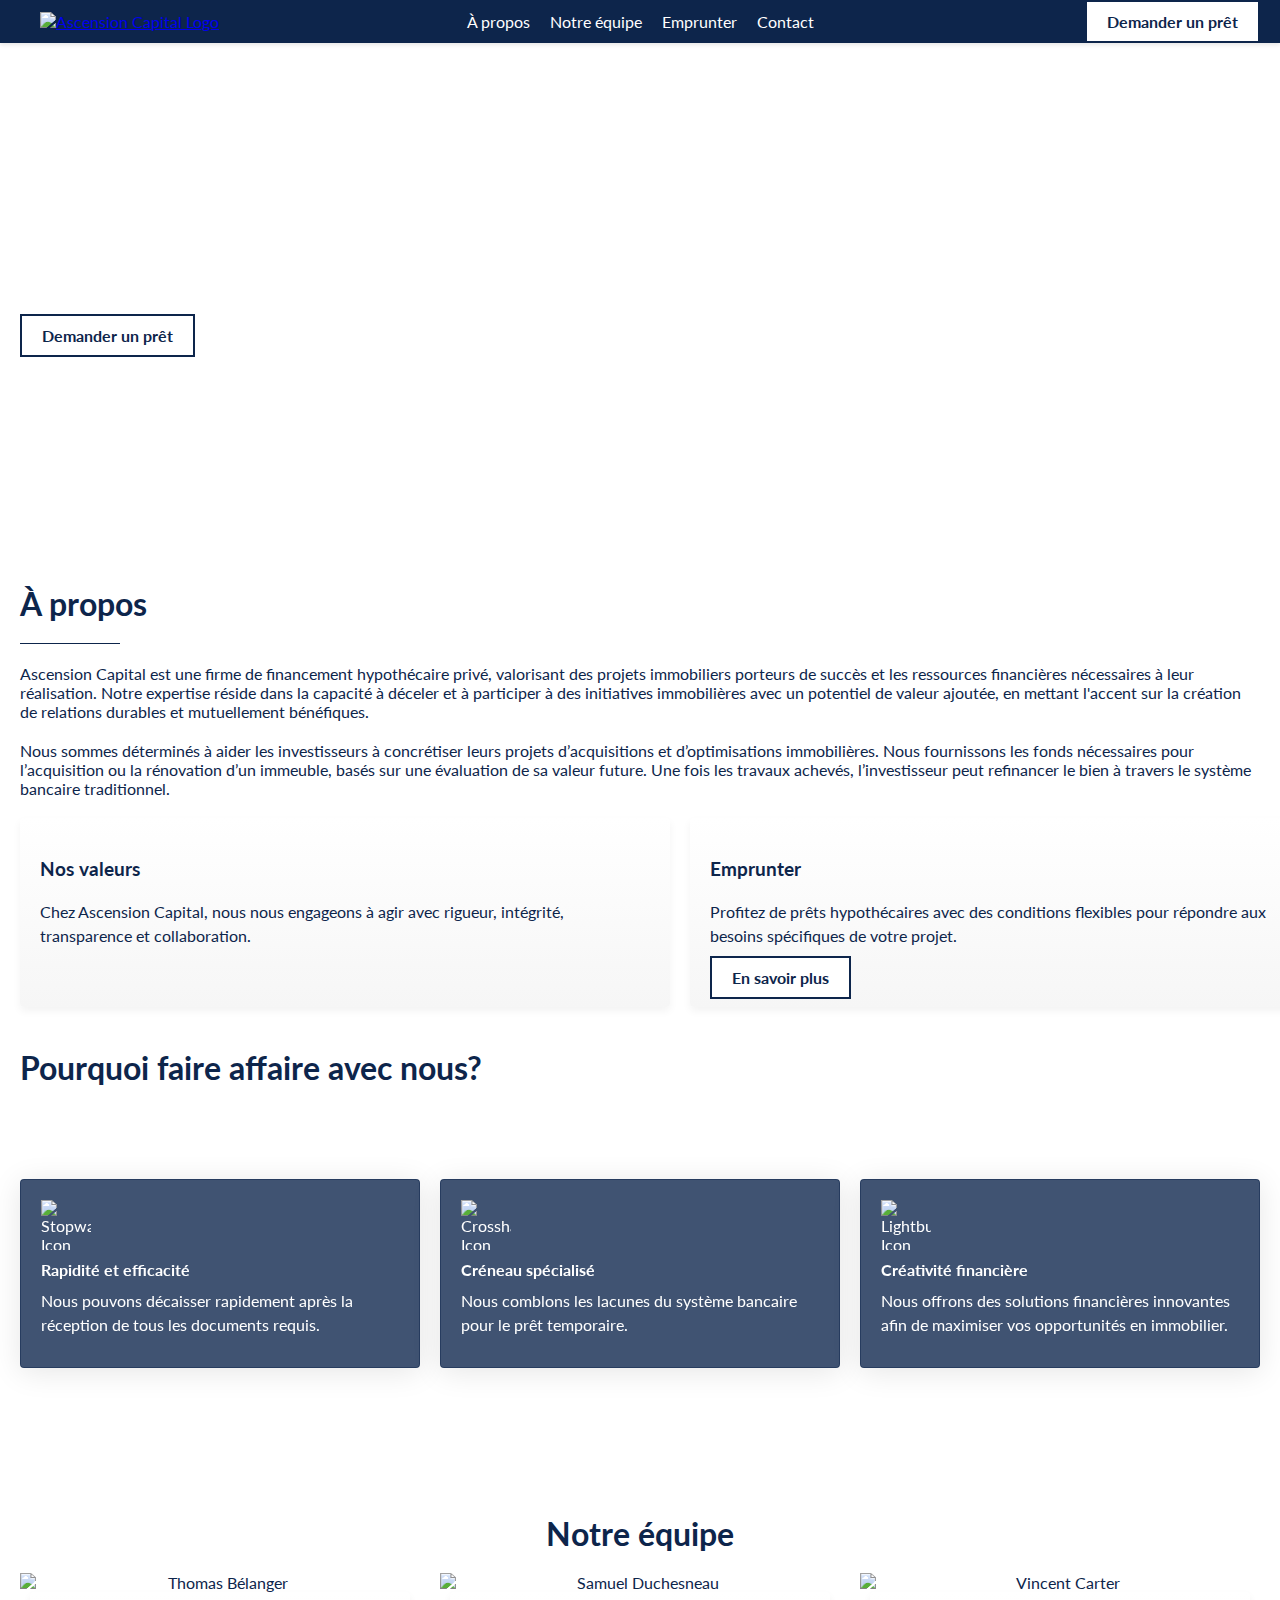
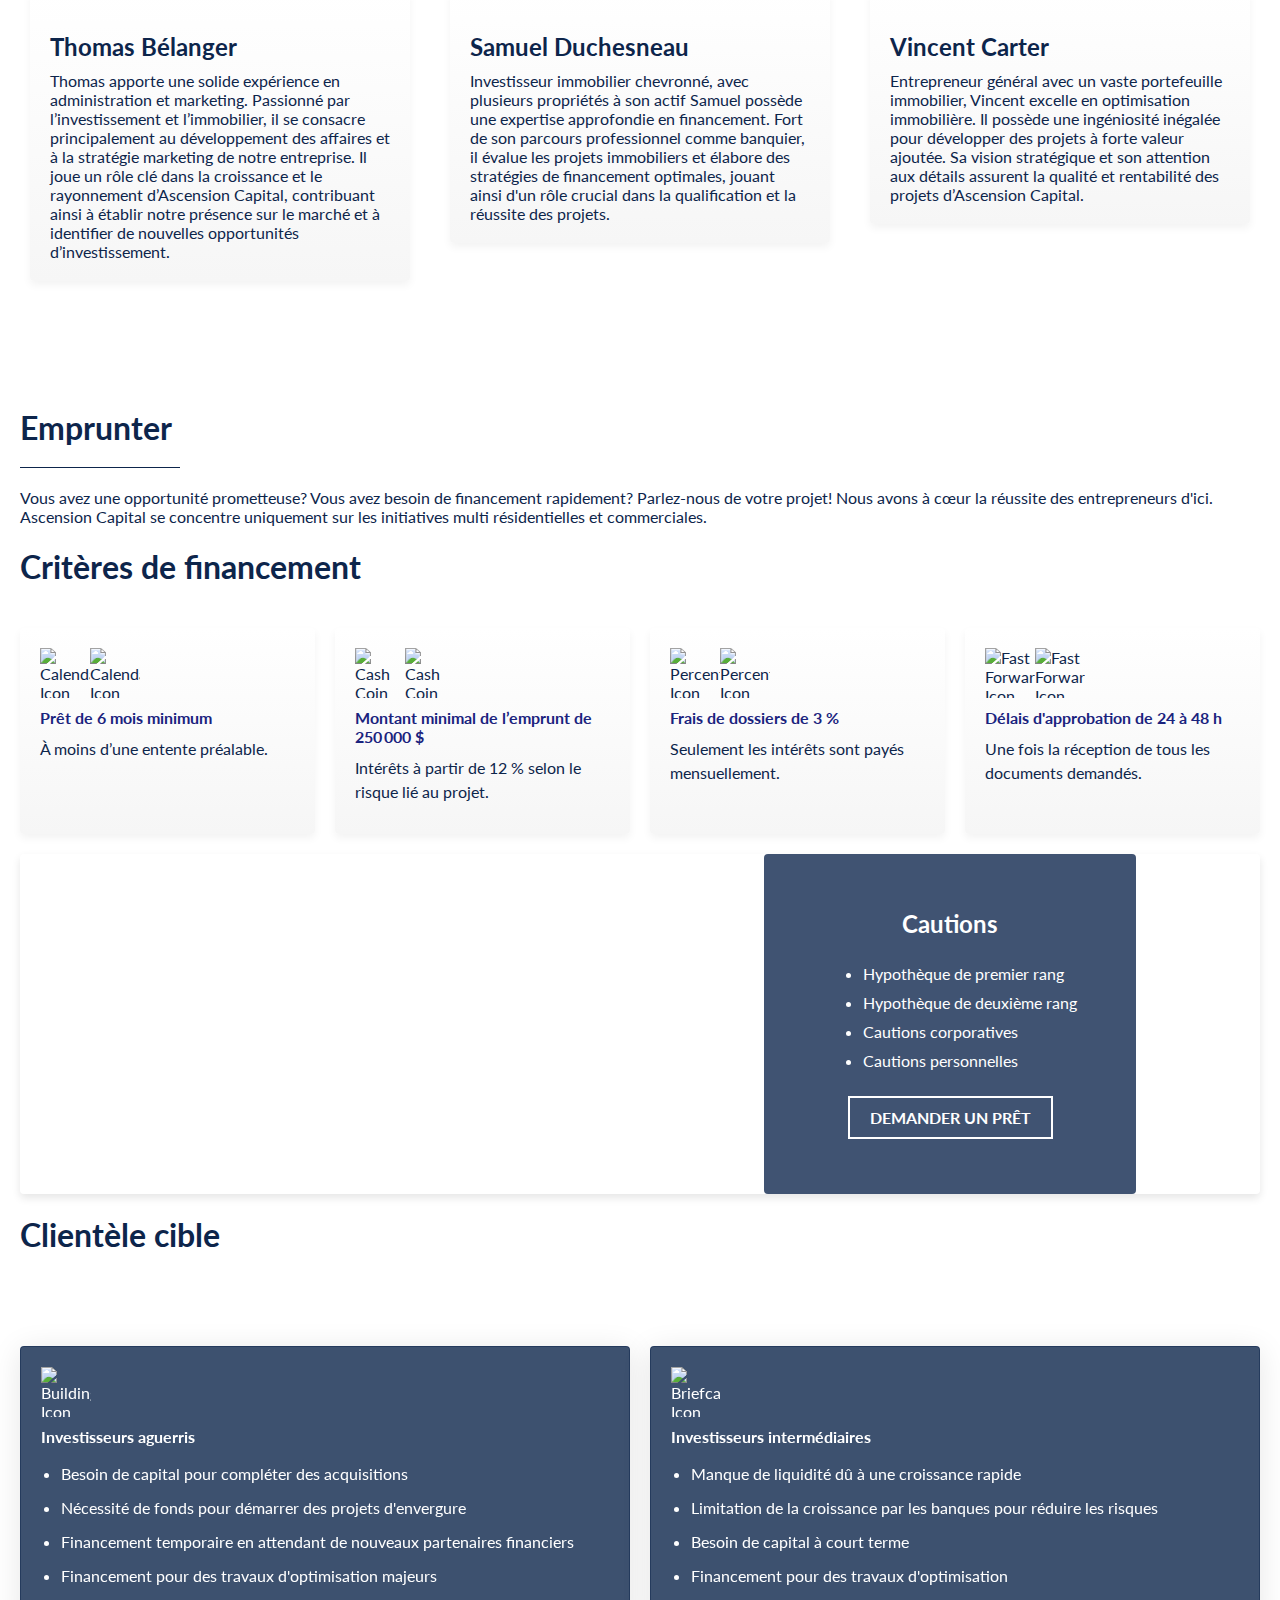
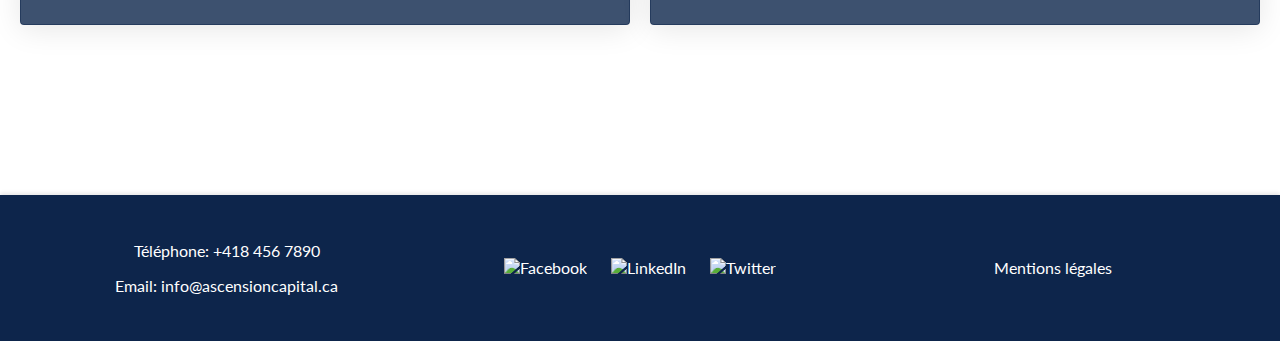
==== commit 3484f034: "Update index.html" ====
--- a/index.html
+++ b/index.html
@@ -738,28 +738,32 @@
             <div class="card-container">
                 <div class="card">
                     <div class="icon">
-                        <img src="calendar3.svg" alt="Calendar Icon">
+                        <img src="https://i.imgur.com/uYkDxhe.png" alt="Calendar Icon">
+                        <img src="https://i.imgur.com/yBbcLNs.png" alt="Calendar Icon">
                     </div>
                     <div class="title">Prêt de 6 mois minimum</div>
                     <div class="text">À moins d’une entente préalable.</div>
                 </div>
                 <div class="card">
                     <div class="icon">
-                        <img src="cash-coin.svg" alt="Cash Coin Icon">
+                        <img src="https://i.imgur.com/xlJrwcg.png" alt="Cash Coin Icon">
+                        <img src="https://i.imgur.com/FFjVGYE.png" alt="Cash Coin Icon">
                     </div>
                     <div class="title">Montant minimal de l’emprunt de 250 000 $</div>
                     <div class="text">Intérêts à partir de 12 % selon le risque lié au projet.</div>
                 </div>
                 <div class="card">
                     <div class="icon">
-                        <img src="percent.svg" alt="Percent Icon">
+                        <img src="https://i.imgur.com/ONPBayW.png" alt="Percent Icon">
+                        <img src="https://i.imgur.com/Dqmv1Fs.png" alt="Percent Icon">
                     </div>
                     <div class="title">Frais de dossiers de 3 %</div>
                     <div class="text">Seulement les intérêts sont payés mensuellement.</div>
                 </div>
                 <div class="card">
                     <div class="icon">
-                        <img src="fast-forward.svg" alt="Fast Forward Icon">
+                        <img src="https://i.imgur.com/Xn5AkoB.png" alt="Fast Forward Icon">
+                        <img src="https://i.imgur.com/YFck6UU.png" alt="Fast Forward Icon">
                     </div>
                     <div class="title">Délais d'approbation de 24 à 48 h</div>
                     <div class="text">Une fois la réception de tous les documents demandés.</div>
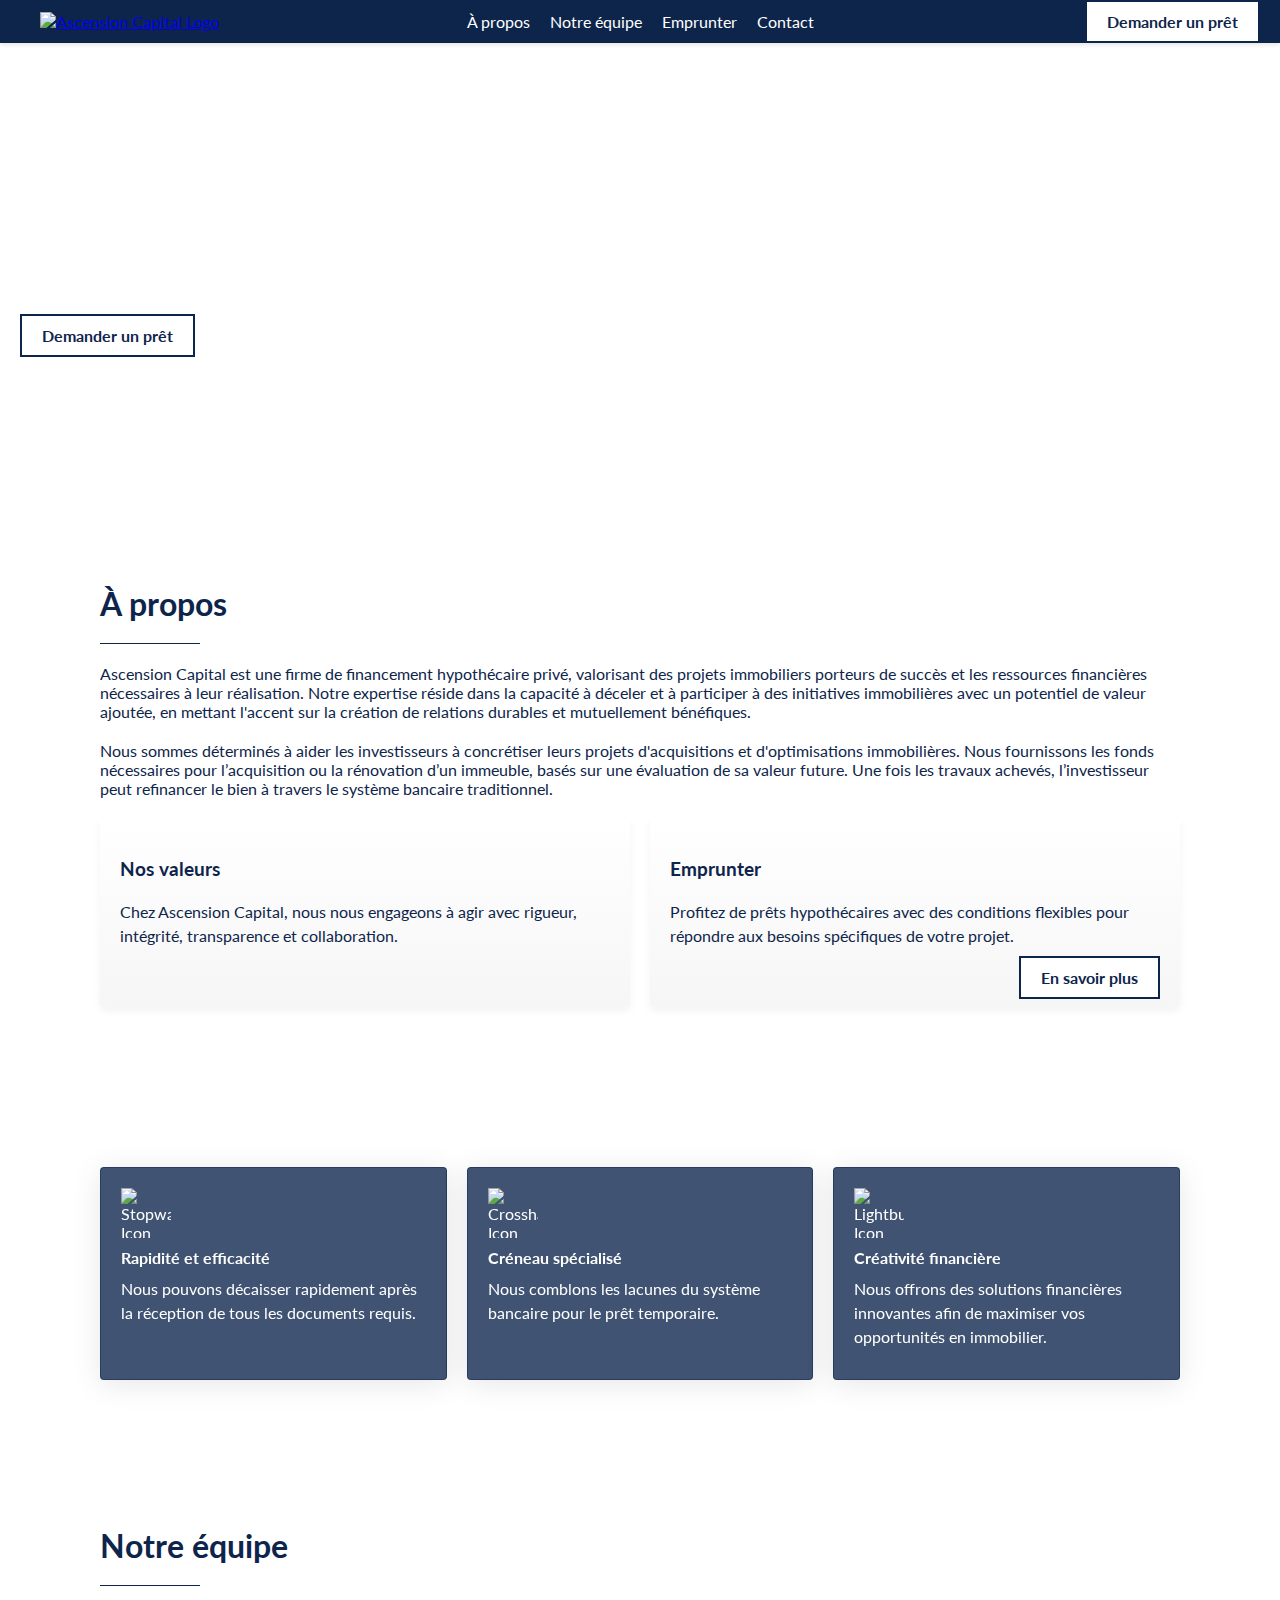
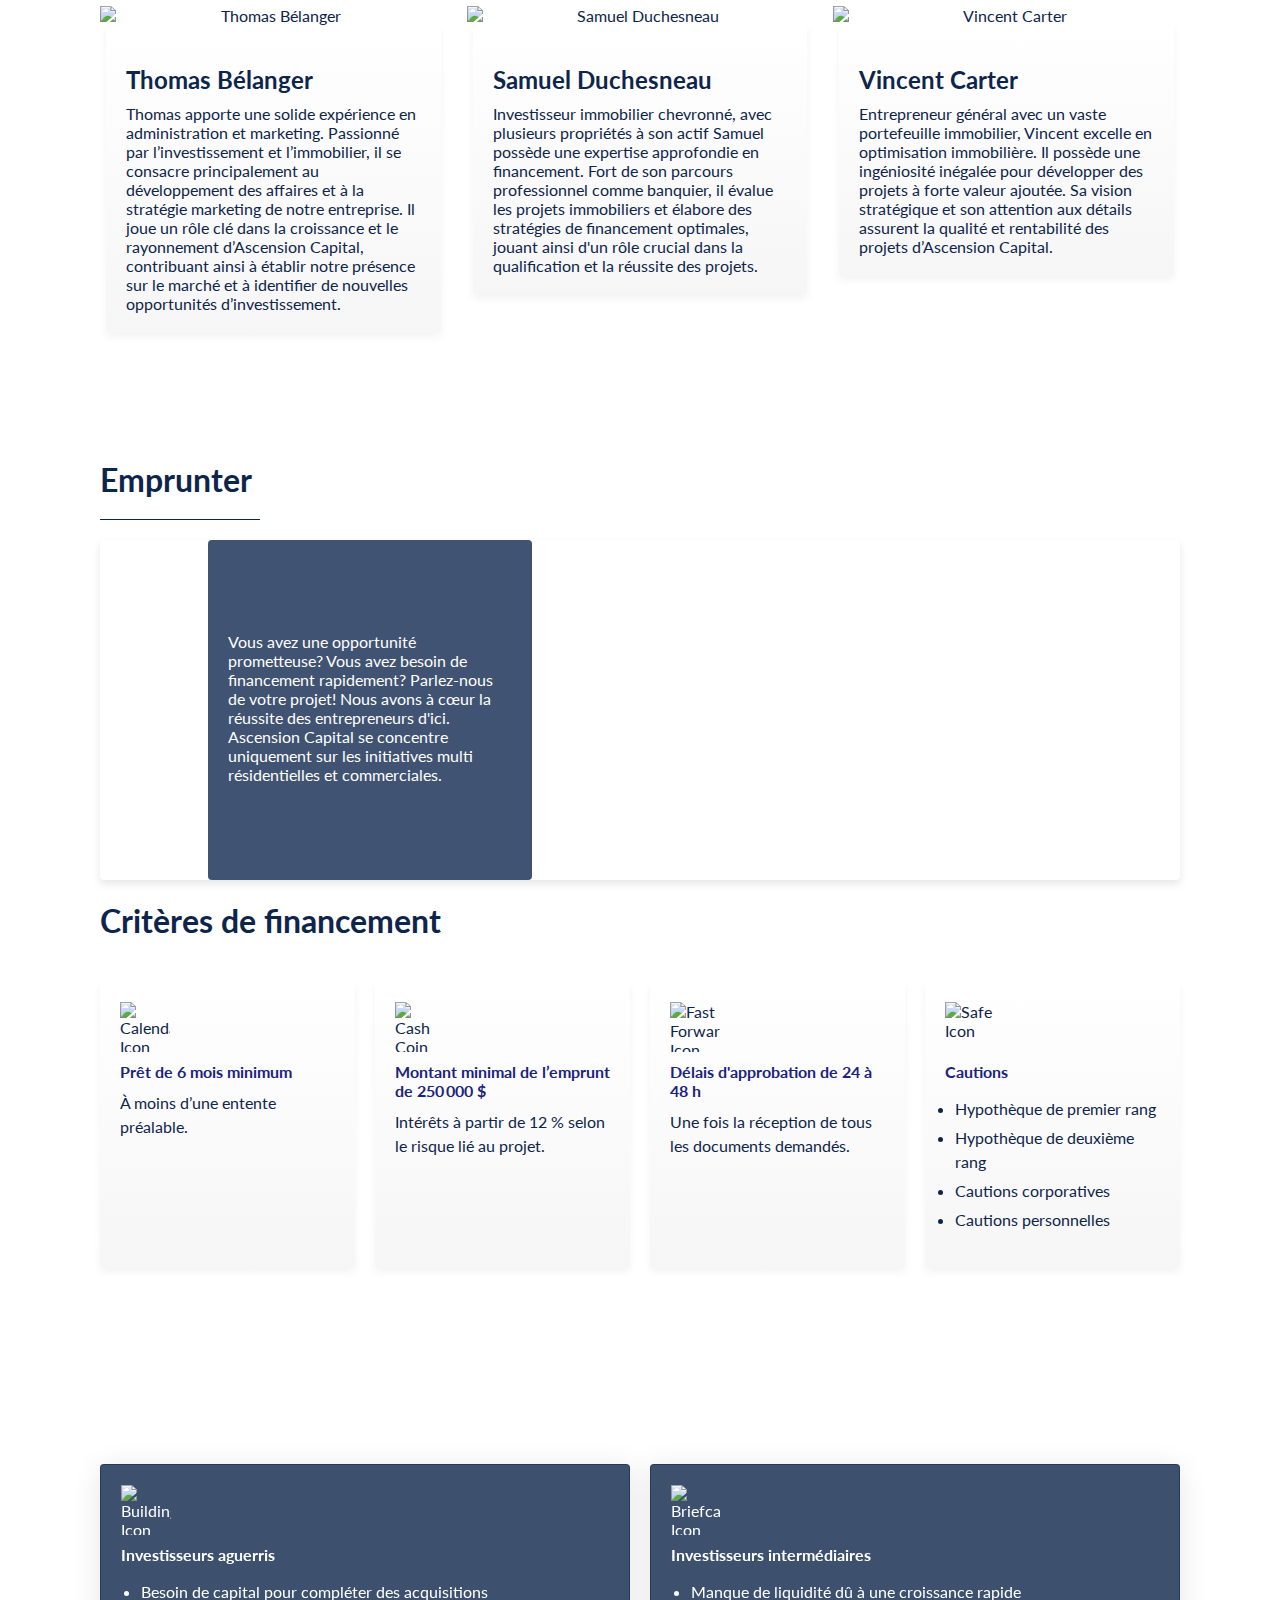
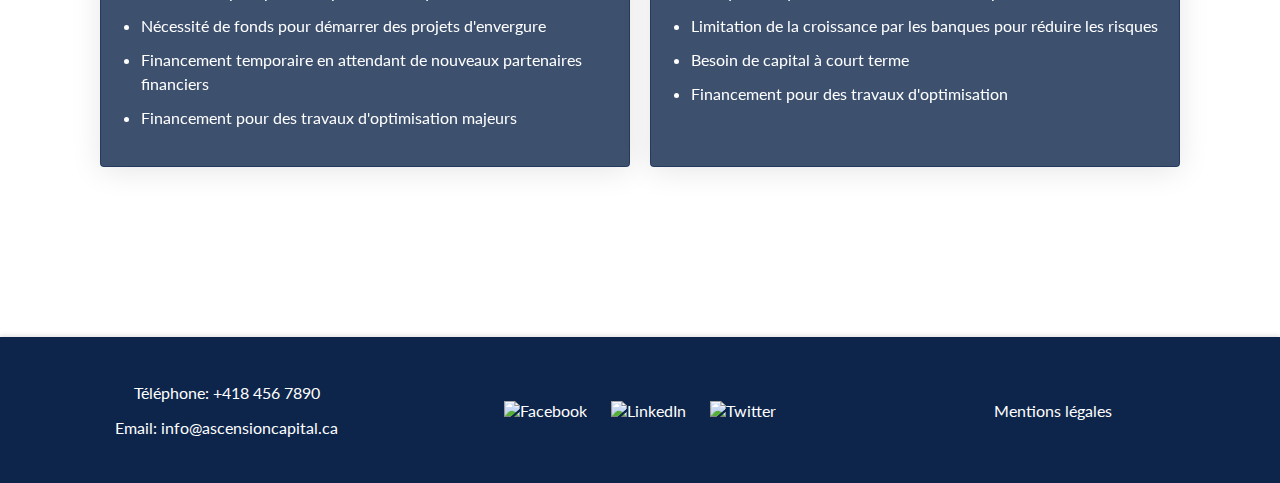
==== commit f6530e6a: "Update index.html" ====
--- a/index.html
+++ b/index.html
@@ -20,7 +20,7 @@
         }
 
         .container {
-            max-width: 1280px;
+            max-width: 1080px;
             margin: 0 auto;
             padding: 0 20px;
         }
@@ -145,6 +145,7 @@
 
         .services .card .cta-container {
             margin-top: 20px;
+            text-align: right; /* Ensure the button aligns to the right */
         }
 
         .footer {
@@ -191,12 +192,15 @@
         }
 
         .about-section,
-        .borrow-section {
+        .borrow-section,
+        .team-section {
             padding: 50px 0;
+            background-size: cover;
         }
 
         .about-section h2,
-        .borrow-section h2 {
+        .borrow-section h2,
+        .team-section h2 {
             font-size: 2em;
             margin-bottom: 10px;
             text-align: left;
@@ -216,15 +220,15 @@
             text-align: left;
         }
 
-        .about-section .divider {
+        .about-section .divider,
+        .borrow-section .divider,
+        .team-section .divider {
             border-top: 1px solid #0D254B;
             margin: 20px 0;
             max-width: 100px;
         }
 
         .borrow-section .divider {
-            border-top: 1px solid #0D254B;
-            margin: 20px 0;
             max-width: 160px;
         }
 
@@ -233,8 +237,8 @@
         }
 
         .services-cards {
-            display: flex;
-            justify-content: space-between;
+            display: grid;
+            grid-template-columns: repeat(auto-fit, minmax(250px, 1fr));
             gap: 20px;
         }
 
@@ -245,13 +249,14 @@
             transition: transform 0.3s, box-shadow 0.3s;
             border-radius: 4px;
             text-align: left;
-            flex: 1;
-            margin-bottom: 20px;
-            min-width: calc(50% - 10px);
-        }
+            margin-bottom: 20px; /* Add margin-bottom to create space after the cards */
+        }
+
+
 
         .services-cards .cta-container {
             margin-top: 20px;
+            text-align: right;
         }
 
         @media (max-width: 768px) {
@@ -283,6 +288,18 @@
             padding: 50px 0;
         }
 
+        .full-width-background h2 {
+            color: white;
+            font-weight: 400;
+            /* Adjusted to less bold */
+        }
+
+        .full-width-background .divider {
+            border-top: 1px solid white;
+            max-width: 160px;
+        }
+
+
         .card-container {
             display: grid;
             grid-template-columns: repeat(auto-fit, minmax(250px, 1fr));
@@ -298,6 +315,14 @@
             border-radius: 4px;
             text-align: left;
         }
+        .card ul {
+            padding-left: 10px; /* Reduced padding-left */
+        }
+
+        .card li {
+            margin-bottom: 5px; /* Adjusted margin-bottom to increase spacing */
+        }
+
 
         .card:hover {
             transform: translateY(-5px);
@@ -323,6 +348,7 @@
         .icon img {
             width: 50px;
             height: 50px;
+            margin-right: 10px; /* Added to ensure space between icons */
         }
 
         .title {
@@ -459,6 +485,19 @@
 
         .clientele-cible .card li {
             margin-bottom: 10px;
+        }
+
+        .clientele-cible-section h2 {
+            color: white;
+            font-weight: 400; /* Adjusted to less bold */
+        }
+
+        .clientele-cible .card .text {
+            color: white;
+        }
+
+        .clientele-cible-section .divider {
+            border-top: 1px solid white;
         }
 
         .burger-menu {
@@ -610,6 +649,113 @@
                 padding: 6px 12px;
             }
         }
+
+        .new-card {
+    position: relative;
+    max-width: 1280px;
+    height: 300px; /* Fixed height */
+    background: url('https://i.imgur.com/qUTpG3P.png') no-repeat center center;
+    background-size: cover;
+    box-shadow: 0 4px 8px rgba(0, 0, 0, 0.1);
+    display: flex;
+    align-items: center;
+    justify-content: flex-start; /* Align overlay to the left */
+    overflow: hidden;
+    padding: 20px;
+    border-radius: 4px;
+    margin-bottom: 20px; /* Add margin-bottom to create space */
+}
+
+.new-card-overlay {
+    position: absolute;
+    top: 0;
+    left: 10%; /* Position overlay on the left */
+    width: 30%;
+    height: 100%;
+    background: rgba(13, 37, 76, 0.79);
+    padding: 20px;
+    color: white;
+    display: flex;
+    flex-direction: column;
+    justify-content: center;
+    text-align: center;
+    box-sizing: border-box;
+    border-radius: 4px;
+}
+
+.new-card-overlay-content {
+    display: flex;
+    flex-direction: column;
+    align-items: center;
+}
+
+.new-card-overlay h3 {
+    margin: 0;
+    font-size: 1.5em;
+}
+
+.new-card-overlay li {
+    margin: 10px 0;
+    font-size: 1em;
+    text-align: left;
+}
+
+.new-card-cta-button-container {
+    display: flex;
+    justify-content: center;
+    width: 100%;
+}
+
+.new-card-cta-button {
+    color: white;
+    padding: 10px 20px;
+    text-decoration: none;
+    border-radius: 0;
+    border: 2px solid white;
+    font-weight: bold;
+}
+
+@media (max-width: 768px) {
+    .new-card {
+        height: 300px; /* Fixed height */
+        flex-direction: column;
+    }
+
+    .new-card-overlay {
+        width: 100%;
+        height: 100%; /* Ensure it takes full height */
+        margin-left: 0;
+        padding: 20px;
+        position: relative; /* Change from absolute to relative */
+    }
+
+    .new-card-overlay h3 {
+        font-size: 1.2em;
+    }
+
+    .new-card-overlay p {
+        font-size: 0.9em;
+    }
+
+    .new-card-cta-button {
+        padding: 8px 16px;
+    }
+}
+
+@media (max-width: 480px) {
+    .new-card-overlay h3 {
+        font-size: 1em;
+    }
+
+    .new-card-overlay p {
+        font-size: 0.8em;
+    }
+
+    .new-card-cta-button {
+        padding: 6px 12px;
+    }
+}
+
     </style>
 </head>
 
@@ -653,7 +799,7 @@
                     <h2>À propos</h2>
                     <div class="divider"></div>
                     <p>Ascension Capital est une firme de financement hypothécaire privé, valorisant des projets immobiliers porteurs de succès et les ressources financières nécessaires à leur réalisation. Notre expertise réside dans la capacité à déceler et à participer à des initiatives immobilières avec un potentiel de valeur ajoutée, en mettant l'accent sur la création de relations durables et mutuellement bénéfiques.</p>
-                    <p>Nous sommes déterminés à aider les investisseurs à concrétiser leurs projets d’acquisitions et d’optimisations immobilières. Nous fournissons les fonds nécessaires pour l’acquisition ou la rénovation d’un immeuble, basés sur une évaluation de sa valeur future. Une fois les travaux achevés, l’investisseur peut refinancer le bien à travers le système bancaire traditionnel.</p>
+                    <p>Nous sommes déterminés à aider les investisseurs à concrétiser leurs projets d'acquisitions et d'optimisations immobilières. Nous fournissons les fonds nécessaires pour l’acquisition ou la rénovation d’un immeuble, basés sur une évaluation de sa valeur future. Une fois les travaux achevés, l’investisseur peut refinancer le bien à travers le système bancaire traditionnel.</p>
                 </div>
                 <div class="services-cards">
                     <div class="card">
@@ -668,13 +814,13 @@
                         </div>
                     </div>
                 </div>
-                <h1>Pourquoi faire affaire avec nous?</h1>
-            
             </div>
         </section>
 
         <div class="full-width-background">
             <div class="container">
+                <h2>Pourquoi faire affaire avec nous?</h2>
+                <div class="divider"></div>
                 <div class="card-container">
                     <div class="card blue-card">
                         <div class="icon">
@@ -700,10 +846,12 @@
                 </div>
             </div>
         </div>
+        
 
         <section class="team-section" id="team">
             <!-- Section Notre équipe -->
             <h2>Notre équipe</h2>
+            <div class="divider"></div>
             <div class="team">
                 <div class="team-member">
                     <img src="https://i.imgur.com/lO1Y64g.png" alt="Thomas Bélanger">
@@ -730,15 +878,19 @@
         </section>
 
         <section class="borrow-section" id="borrow">
-            <!-- Section Emprunter -->
             <h2>Emprunter</h2>
             <div class="divider"></div>
-            <p>Vous avez une opportunité prometteuse? Vous avez besoin de financement rapidement? Parlez-nous de votre projet! Nous avons à cœur la réussite des entrepreneurs d'ici. Ascension Capital se concentre uniquement sur les initiatives multi résidentielles et commerciales. </p>
+            <div class="new-card">
+                <div class="new-card-overlay">
+                    <div class="new-card-overlay-content">
+                        <p>Vous avez une opportunité prometteuse? Vous avez besoin de financement rapidement? Parlez-nous de votre projet! Nous avons à cœur la réussite des entrepreneurs d'ici. Ascension Capital se concentre uniquement sur les initiatives multi résidentielles et commerciales.</p>
+                    </div>
+                </div>
+            </div>
             <h1>Critères de financement</h1>
             <div class="card-container">
                 <div class="card">
                     <div class="icon">
-                        <img src="https://i.imgur.com/uYkDxhe.png" alt="Calendar Icon">
                         <img src="https://i.imgur.com/yBbcLNs.png" alt="Calendar Icon">
                     </div>
                     <div class="title">Prêt de 6 mois minimum</div>
@@ -746,7 +898,6 @@
                 </div>
                 <div class="card">
                     <div class="icon">
-                        <img src="https://i.imgur.com/xlJrwcg.png" alt="Cash Coin Icon">
                         <img src="https://i.imgur.com/FFjVGYE.png" alt="Cash Coin Icon">
                     </div>
                     <div class="title">Montant minimal de l’emprunt de 250 000 $</div>
@@ -754,43 +905,32 @@
                 </div>
                 <div class="card">
                     <div class="icon">
-                        <img src="https://i.imgur.com/ONPBayW.png" alt="Percent Icon">
-                        <img src="https://i.imgur.com/Dqmv1Fs.png" alt="Percent Icon">
-                    </div>
-                    <div class="title">Frais de dossiers de 3 %</div>
-                    <div class="text">Seulement les intérêts sont payés mensuellement.</div>
+                        <img src="https://i.imgur.com/YFck6UU.png" alt="Fast Forward Icon">
+                    </div>
+                    <div class="title">Délais d'approbation de 24 à 48 h</div>
+                    <div class="text">Une fois la réception de tous les documents demandés.</div>
                 </div>
                 <div class="card">
                     <div class="icon">
-                        <img src="https://i.imgur.com/Xn5AkoB.png" alt="Fast Forward Icon">
-                        <img src="https://i.imgur.com/YFck6UU.png" alt="Fast Forward Icon">
-                    </div>
-                    <div class="title">Délais d'approbation de 24 à 48 h</div>
-                    <div class="text">Une fois la réception de tous les documents demandés.</div>
-                </div>
-            </div>
-
-            <div class="new-card">
-                <div class="new-card-overlay">
-                    <div class="new-card-overlay-content">
-                        <h3>Cautions</h3>
+                        <img src="https://i.imgur.com/scZBsZu.png" alt="Safe Icon">
+                    </div>
+                    <div class="title">Cautions</div>
+                    <div class="text">
                         <ul>
                             <li>Hypothèque de premier rang</li>
                             <li>Hypothèque de deuxième rang</li>
                             <li>Cautions corporatives</li>
                             <li>Cautions personnelles</li>
                         </ul>
-                        <div class="new-card-cta-button-container">
-                            <a href="contact.html" class="new-card-cta-button">DEMANDER UN PRÊT</a>
-                        </div>
                     </div>
                 </div>
             </div>
-
-            <h1>Clientèle cible</h1>
+        
             <section class="clientele-cible-section">
                 <div class="full-width-background-clientele">
                     <div class="container">
+                        <h2>Clientèle cible</h2>
+                        <div class="divider"></div>
                         <div class="card-container clientele-cible">
                             <div class="card blue-card">
                                 <div class="icon">
@@ -825,6 +965,9 @@
                 </div>
             </section>
         </section>
+        
+        
+        
     </div>
 
     <footer class="footer">
@@ -842,7 +985,6 @@
             <p>Mentions légales</p>
         </div>
     </footer>
-    
 
     <script>
         function toggleMenu() {
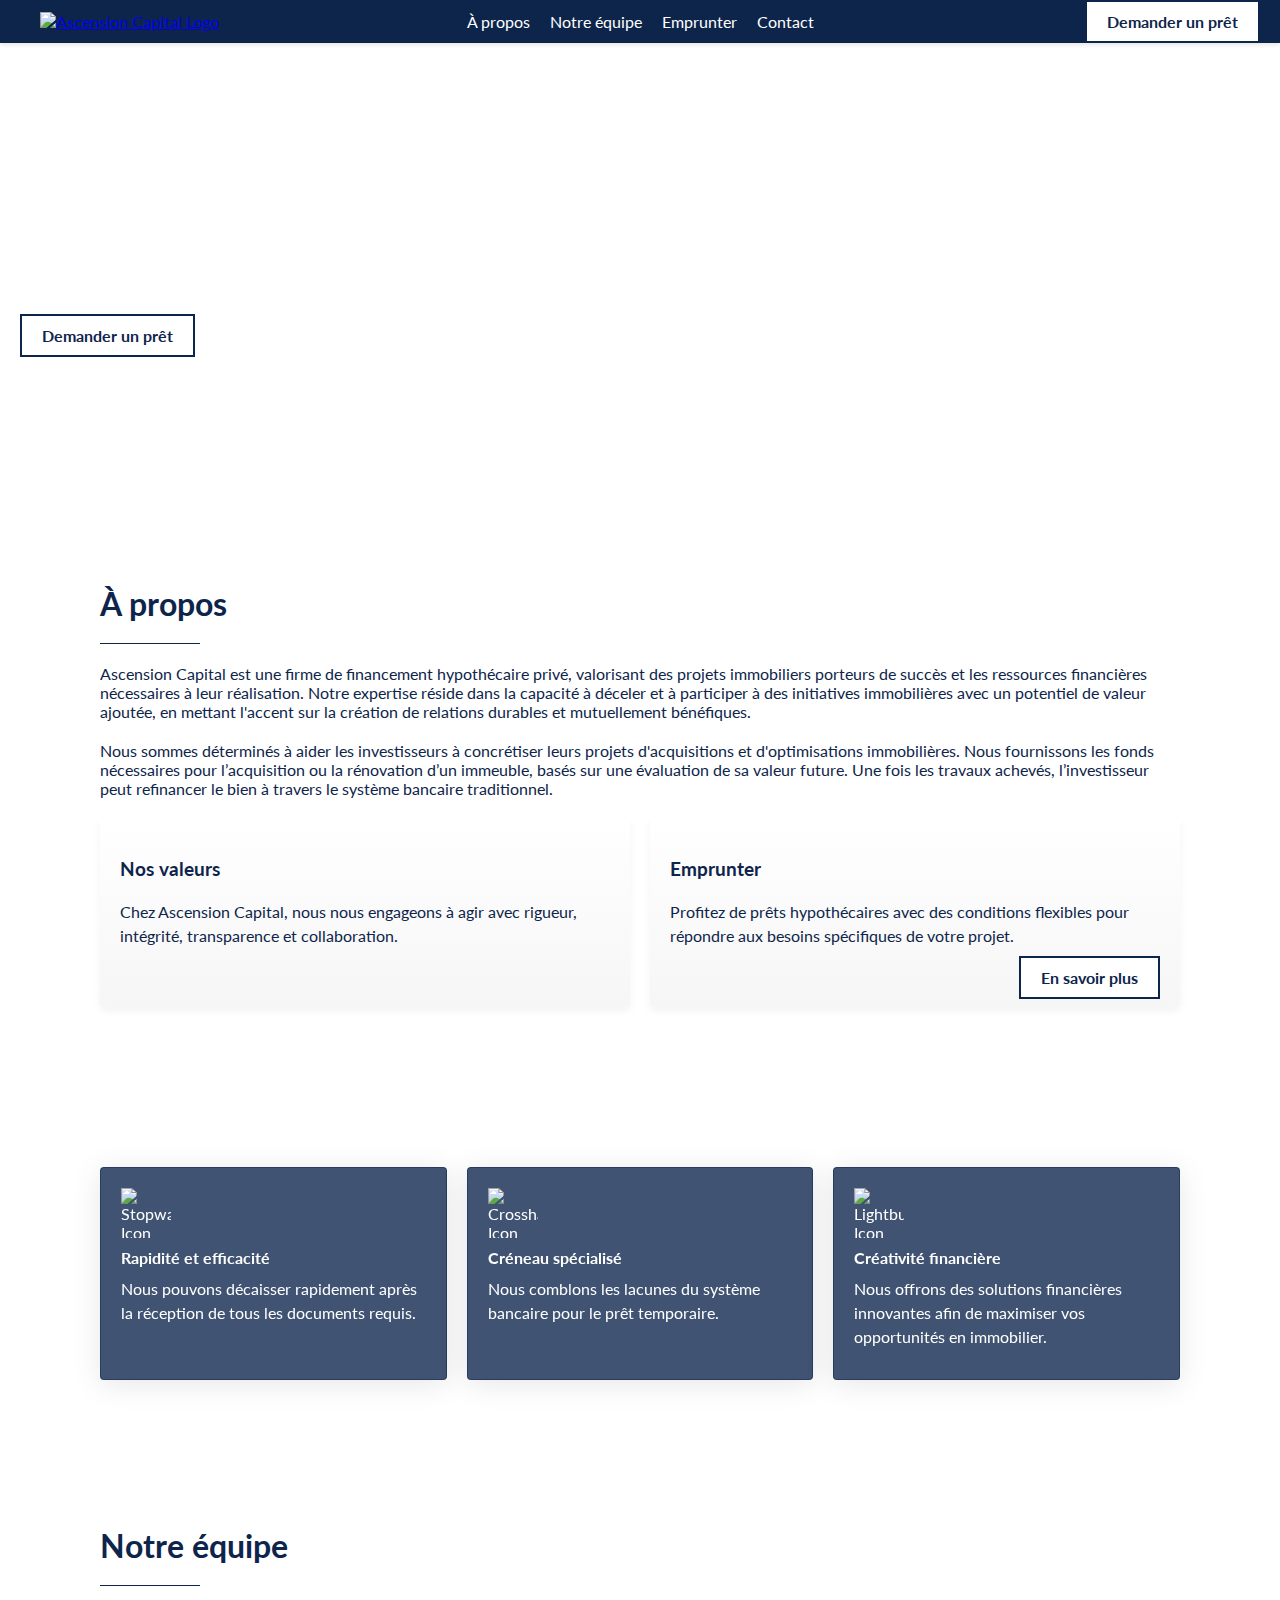
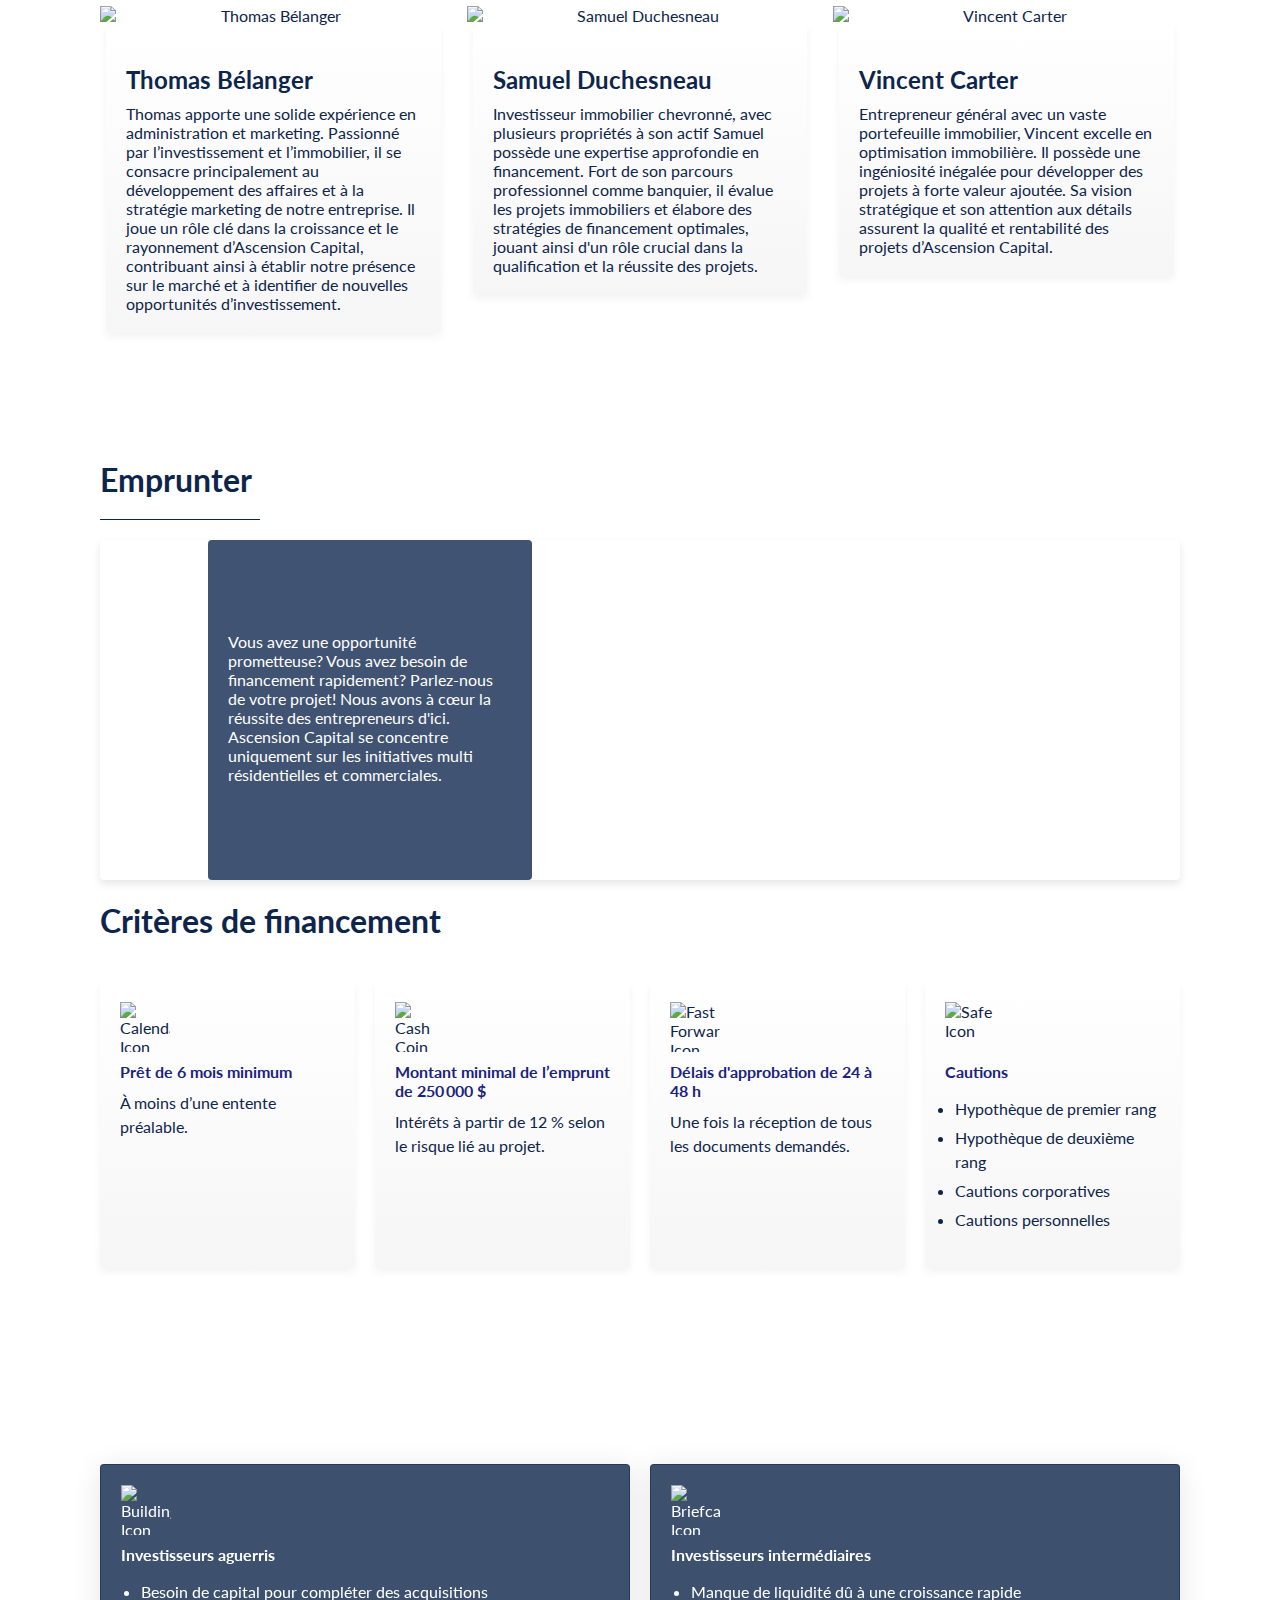
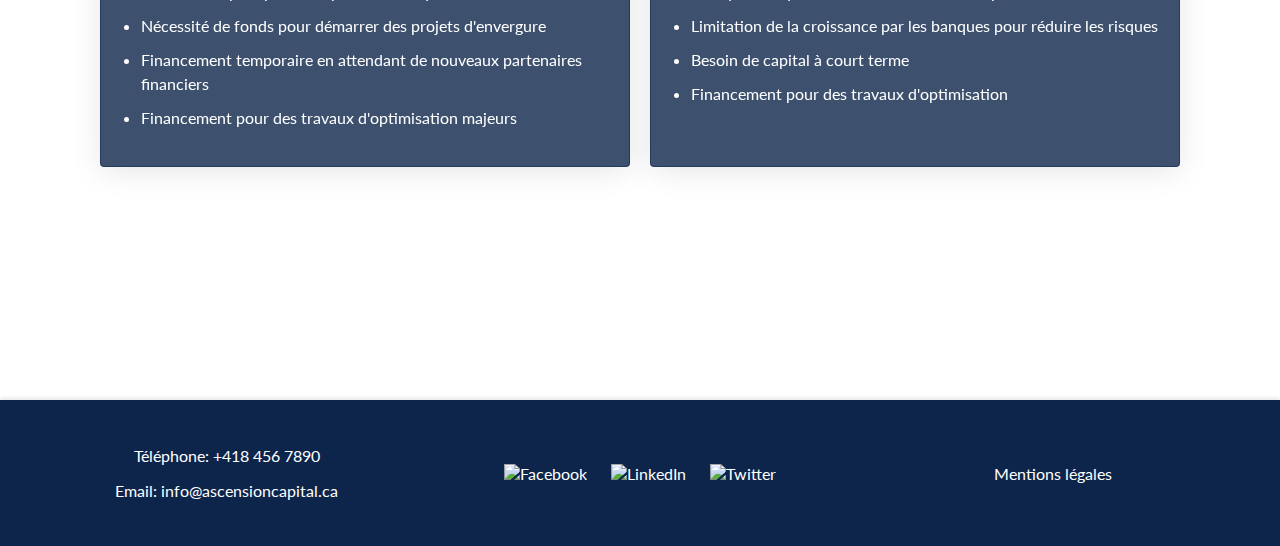
==== commit 57b0c101: "Update index.html" ====
--- a/index.html
+++ b/index.html
@@ -595,6 +595,7 @@
             display: flex;
             justify-content: center;
             width: 100%;
+            margin-top: 20px;
         }
 
         .new-card-cta-button {
@@ -754,6 +755,19 @@
     .new-card-cta-button {
         padding: 6px 12px;
     }
+}
+
+.clientele-cible-section .cta-button {
+    display: inline-block;
+    background-color: #0D254B;
+    color: white;
+    padding: 15px 30px;
+    text-decoration: none;
+    border-radius: 0;
+    border: 2px solid white;
+    font-weight: bold;
+    margin-top: 50px;
+    text-align: center;
 }
 
     </style>
@@ -961,10 +975,14 @@
                                 </div>
                             </div>
                         </div>
+                        <div class="new-card-cta-button-container">
+                            <a href="contact.html" class="new-card-cta-button">DEMANDER UN PRÊT</a>
+                        </div>
                     </div>
                 </div>
             </section>
         </section>
+        
         
         
         
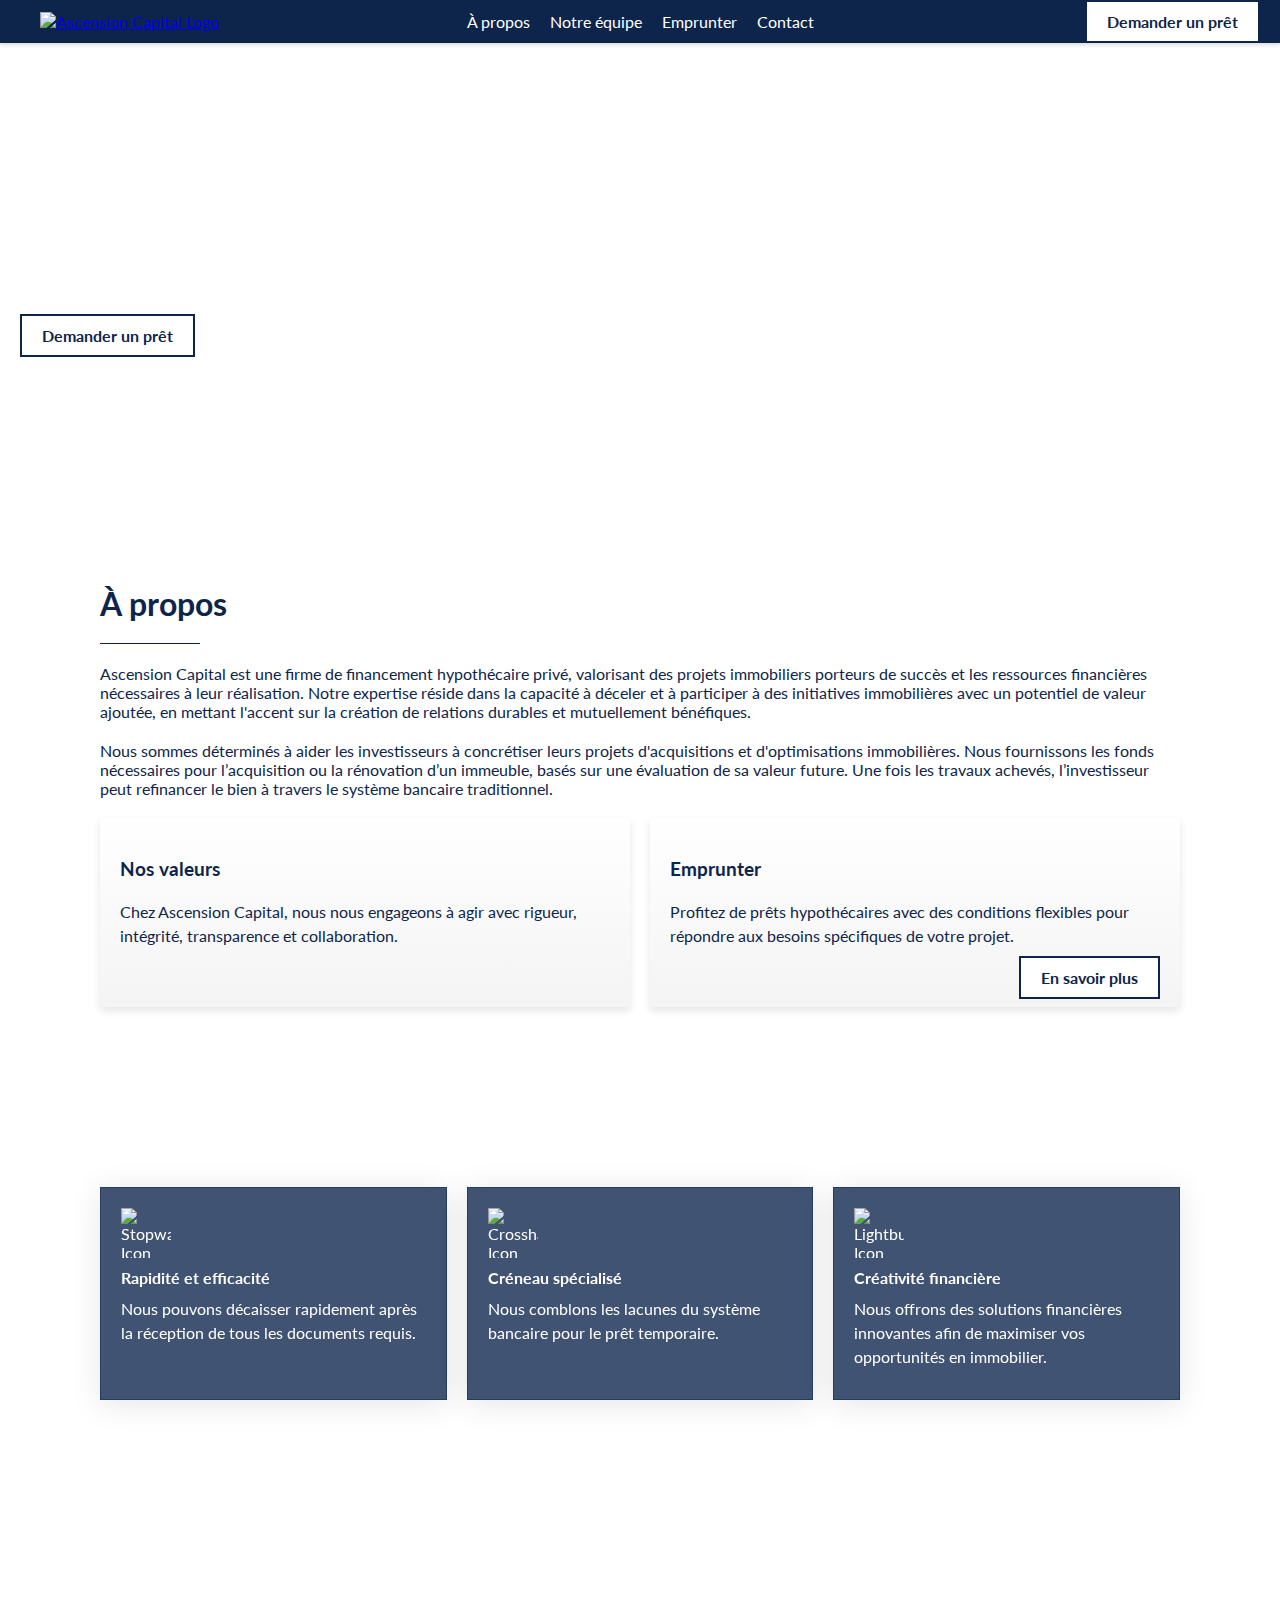
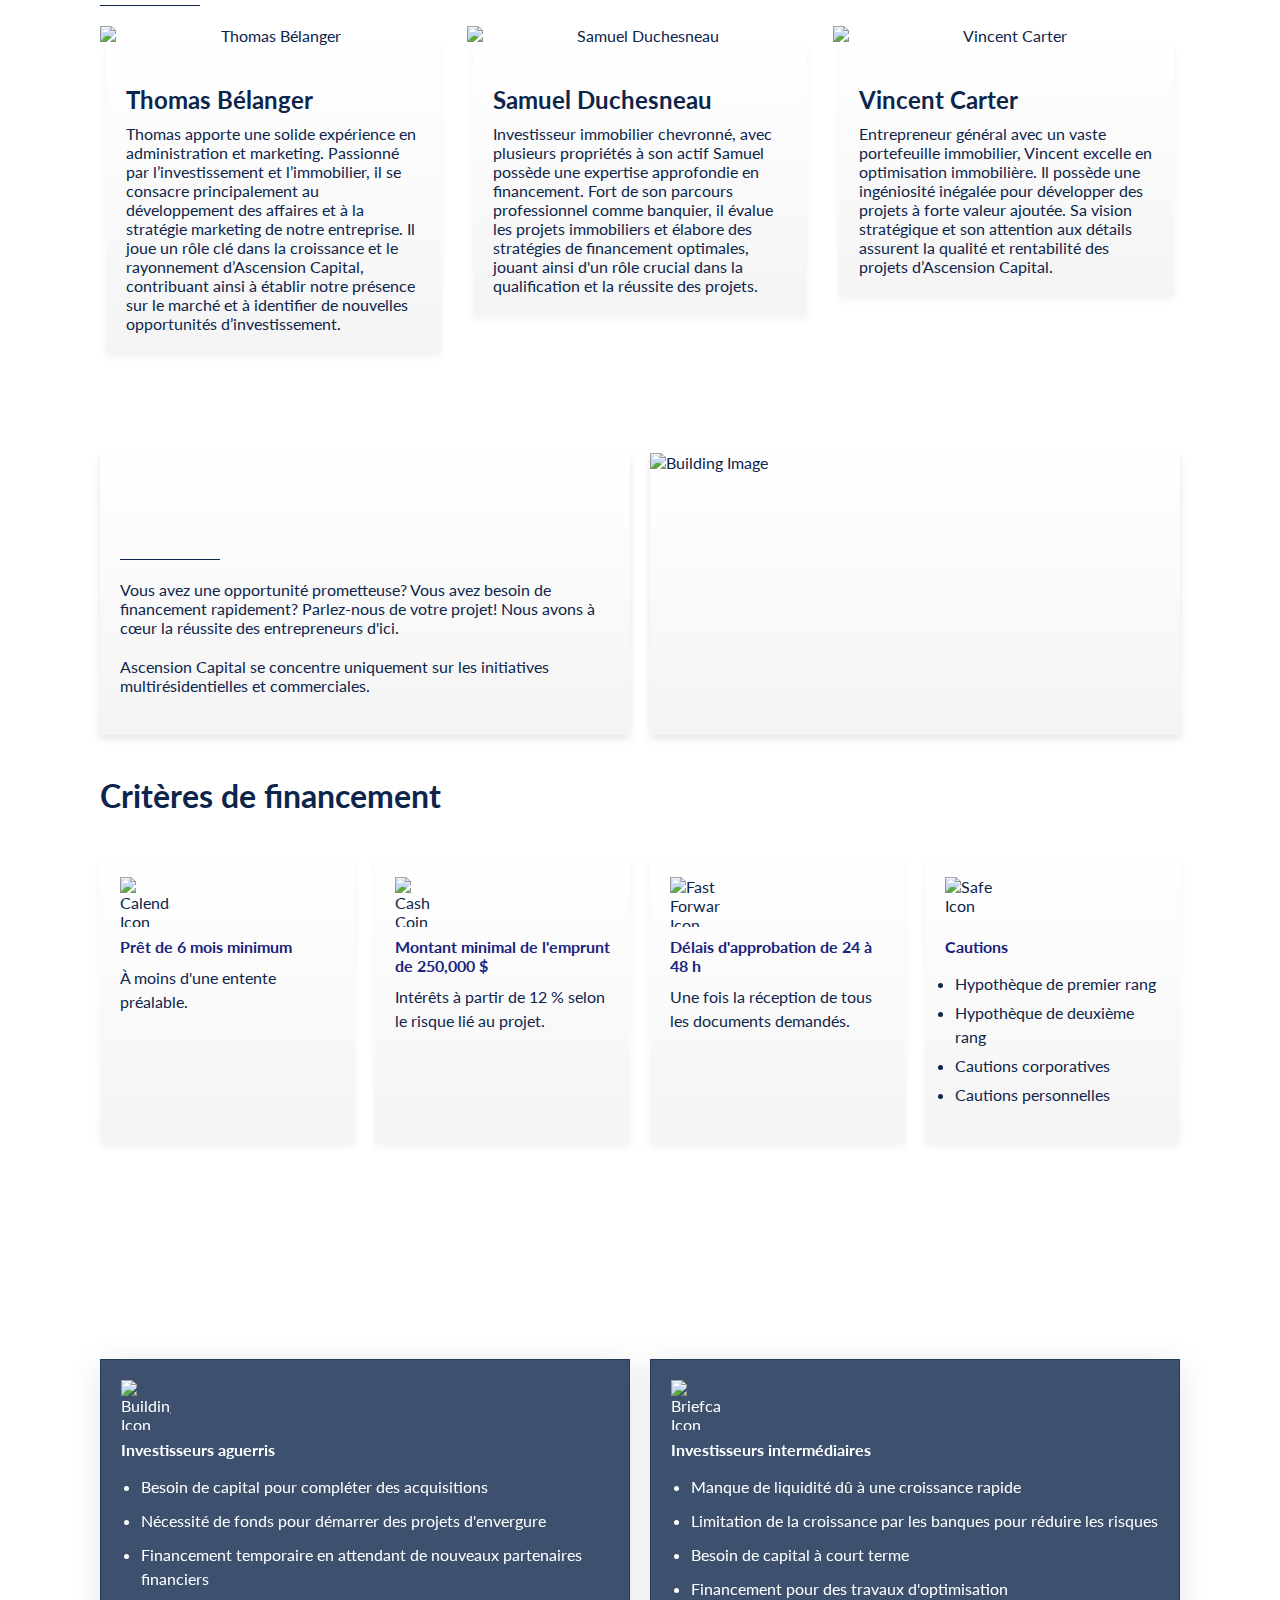
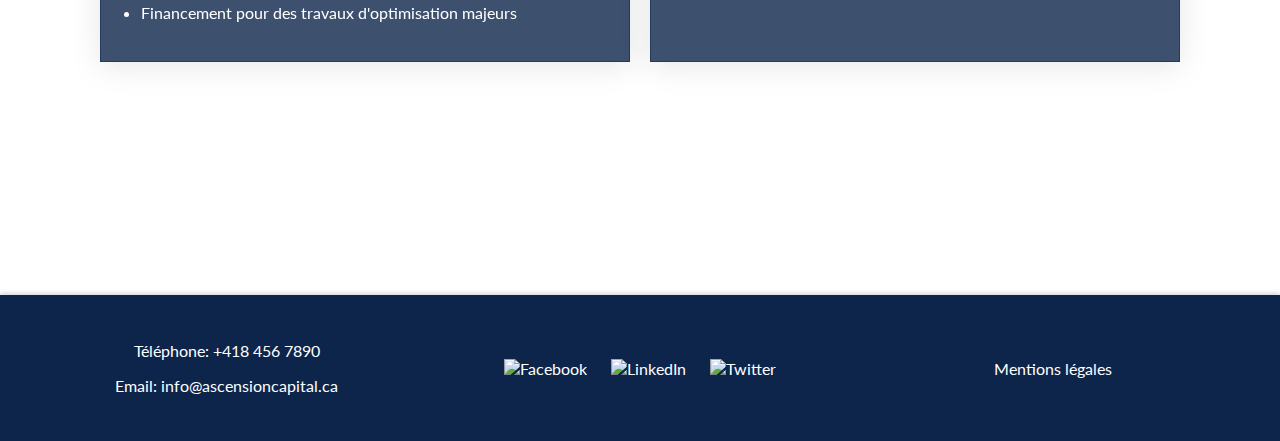
==== commit edc358fb: "Update index.html" ====
--- a/index.html
+++ b/index.html
@@ -11,6 +11,34 @@
             scroll-behavior: smooth;
         }
 
+        /* Add these keyframes for the fade-in and up animation */
+        /* Keyframes for the fade-in and up animation */
+        @keyframes fadeInUp {
+            0% {
+                opacity: 0;
+                transform: translateY(20px);
+            }
+            100% {
+                opacity: 1;
+                transform: translateY(0);
+            }
+        }
+
+        /* Initial state for titles */
+        h2 {
+            opacity: 0;
+            transform: translateY(20px);
+            transition: opacity 1s ease-out, transform 1s ease-out;
+        }
+
+        /* Class to trigger the animation */
+        .fade-in-up {
+            opacity: 1;
+            transform: translateY(0);
+        }
+
+
+
         body {
             font-family: 'Lato', sans-serif;
             margin: 0;
@@ -32,7 +60,7 @@
             justify-content: space-between;
             align-items: center;
             padding: 0 20px;
-            box-shadow: 0 2px 4px rgba(0, 0, 0, 0.1);
+            box-shadow: 0 2px 4px rgba(0, 0, 0, 0.15);
             position: relative;
         }
 
@@ -156,7 +184,7 @@
             justify-content: space-between;
             align-items: center;
             padding: 20px;
-            box-shadow: 0 -2px 4px rgba(0, 0, 0, 0.1);
+            box-shadow: 0 -2px 4px rgba(0, 0, 0, 0.15);
         }
 
         .footer div {
@@ -196,6 +224,7 @@
         .team-section {
             padding: 50px 0;
             background-size: cover;
+            
         }
 
         .about-section h2,
@@ -228,9 +257,7 @@
             max-width: 100px;
         }
 
-        .borrow-section .divider {
-            max-width: 160px;
-        }
+
 
         .about-content {
             text-align: left;
@@ -243,16 +270,30 @@
         }
 
         .services-cards .card {
-            background: linear-gradient(to bottom, #ffffff, #f6f6f6);
+            background: linear-gradient(to bottom, #ffffff, #f4f4f4);
             padding: 20px;
-            box-shadow: 0 4px 8px rgba(0, 0, 0, 0.05);
+            box-shadow: 0 4px 8px rgba(0, 0, 0, 0.10);
             transition: transform 0.3s, box-shadow 0.3s;
-            border-radius: 4px;
             text-align: left;
             margin-bottom: 20px; /* Add margin-bottom to create space after the cards */
         }
 
-
+        .services-cards .image-card {
+    padding: 0;  /* Remove padding from image card */
+}
+
+.services-cards .image-card img {
+    width: 100%;
+    height: 100%;
+
+    object-fit: cover;  /* Ensure the image covers the card without distortion */
+}
+
+        .card img {
+            width: 100%;
+            height: auto;
+
+        }
 
         .services-cards .cta-container {
             margin-top: 20px;
@@ -308,13 +349,27 @@
         }
 
         .card {
-            background: linear-gradient(to bottom, #ffffff, #f6f6f6);
+            background: linear-gradient(to bottom, #ffffff, #f4f4f4);
             padding: 20px;
             box-shadow: 0 4px 8px rgba(0, 0, 0, 0.05);
             transition: transform 0.3s, box-shadow 0.3s;
-            border-radius: 4px;
-            text-align: left;
-        }
+
+            text-align: left;
+        }
+
+
+        .image-card {
+            margin: 0; /* Remove padding from the card containing the image */
+            padding: 0;
+        }
+
+        .image-card img {
+            width: 100%;
+            height: 100%;
+
+            object-fit: cover; /* Ensure the image covers the card without distortion */
+        }
+
         .card ul {
             padding-left: 10px; /* Reduced padding-left */
         }
@@ -331,7 +386,7 @@
 
         .blue-card {
             background: rgba(13, 37, 76, 0.79);
-            border-radius: 4px;
+
             box-shadow: 0 4px 30px rgba(0, 0, 0, 0.1);
             backdrop-filter: blur(5.3px);
             -webkit-backdrop-filter: blur(5.3px);
@@ -403,29 +458,31 @@
             justify-content: space-between;
             flex-wrap: wrap;
             gap: 20px;
+            align-items: stretch;
         }
 
         .team-member {
             flex: 1;
             box-sizing: border-box;
-        }
+            display: flex; /* Ensure team member stretches to full height */
+            flex-direction: column; /* Ensure content inside stretches */
+                }
 
         .team-member img {
             width: 100%;
             height: auto;
             display: block;
-            margin: 0 auto;
         }
 
         .team-member-content {
             width: 85%;
             margin: 0 auto;
             text-align: left;
-            background: linear-gradient(to bottom, #ffffff, #f6f6f6);
+            background: linear-gradient(to bottom, #ffffff, #f4f4f4);
             padding: 20px;
             box-shadow: 0 4px 8px rgba(0, 0, 0, 0.05);
             transition: transform 0.3s, box-shadow 0.3s;
-            border-radius: 4px;
+
             color: #0D254B;
             text-align: left;
         }
@@ -554,7 +611,7 @@
             justify-content: flex-end;
             overflow: hidden;
             padding: 20px;
-            border-radius: 4px;
+
         }
 
         .new-card-overlay {
@@ -571,7 +628,7 @@
             justify-content: center;
             text-align: center;
             box-sizing: border-box;
-            border-radius: 4px;
+
         }
 
         .new-card-overlay-content {
@@ -663,7 +720,7 @@
     justify-content: flex-start; /* Align overlay to the left */
     overflow: hidden;
     padding: 20px;
-    border-radius: 4px;
+
     margin-bottom: 20px; /* Add margin-bottom to create space */
 }
 
@@ -681,7 +738,7 @@
     justify-content: center;
     text-align: center;
     box-sizing: border-box;
-    border-radius: 4px;
+
 }
 
 .new-card-overlay-content {
@@ -769,6 +826,12 @@
     margin-top: 50px;
     text-align: center;
 }
+
+.spacer {
+    width: 100%;
+    height: 20px; /* You can adjust the height as needed */
+}
+
 
     </style>
 </head>
@@ -830,7 +893,7 @@
                 </div>
             </div>
         </section>
-
+        <div class="spacer"></div>
         <div class="full-width-background">
             <div class="container">
                 <h2>Pourquoi faire affaire avec nous?</h2>
@@ -868,21 +931,21 @@
             <div class="divider"></div>
             <div class="team">
                 <div class="team-member">
-                    <img src="https://i.imgur.com/lO1Y64g.png" alt="Thomas Bélanger">
+                    <img src="https://i.imgur.com/oFxMiMK.png" alt="Thomas Bélanger">
                     <div class="team-member-content">
                         <h3>Thomas Bélanger</h3>
                         <p>Thomas apporte une solide expérience en administration et marketing. Passionné par l’investissement et l’immobilier, il se consacre principalement au développement des affaires et à la stratégie marketing de notre entreprise. Il joue un rôle clé dans la croissance et le rayonnement d’Ascension Capital, contribuant ainsi à établir notre présence sur le marché et à identifier de nouvelles opportunités d’investissement.</p>
                     </div>
                 </div>
                 <div class="team-member">
-                    <img src="https://i.imgur.com/PrpuzzL.png" alt="Samuel Duchesneau">
+                    <img src="https://i.imgur.com/kG7nx9C.png" alt="Samuel Duchesneau">
                     <div class="team-member-content">
                         <h3>Samuel Duchesneau</h3>
                         <p>Investisseur immobilier chevronné, avec plusieurs propriétés à son actif Samuel possède une expertise approfondie en financement. Fort de son parcours professionnel comme banquier, il évalue les projets immobiliers et élabore des stratégies de financement optimales, jouant ainsi d'un rôle crucial dans la qualification et la réussite des projets.</p>
                     </div>
                 </div>
                 <div class="team-member">
-                    <img src="https://i.imgur.com/lURS6tM.png" alt="Vincent Carter">
+                    <img src="https://i.imgur.com/djcBgu1.png" alt="Vincent Carter">
                     <div class="team-member-content">
                         <h3>Vincent Carter</h3>
                         <p>Entrepreneur général avec un vaste portefeuille immobilier, Vincent excelle en optimisation immobilière. Il possède une ingéniosité inégalée pour développer des projets à forte valeur ajoutée. Sa vision stratégique et son attention aux détails assurent la qualité et rentabilité des projets d’Ascension Capital.</p>
@@ -892,29 +955,33 @@
         </section>
 
         <section class="borrow-section" id="borrow">
-            <h2>Emprunter</h2>
-            <div class="divider"></div>
-            <div class="new-card">
-                <div class="new-card-overlay">
-                    <div class="new-card-overlay-content">
-                        <p>Vous avez une opportunité prometteuse? Vous avez besoin de financement rapidement? Parlez-nous de votre projet! Nous avons à cœur la réussite des entrepreneurs d'ici. Ascension Capital se concentre uniquement sur les initiatives multi résidentielles et commerciales.</p>
-                    </div>
+
+            <div class="services-cards">
+                <div class="card">
+                    <h2>Emprunter</h2>
+                    <div class="divider"></div>
+                    <p>Vous avez une opportunité prometteuse? Vous avez besoin de financement rapidement? Parlez-nous de votre projet! Nous avons à cœur la réussite des entrepreneurs d'ici. </p>
+                    <p>Ascension Capital se concentre uniquement sur les initiatives multirésidentielles et commerciales.</p>
+                </div>
+                <div class="card image-card">
+                    <img src="https://i.imgur.com/qUTpG3P.png" alt="Building Image">
                 </div>
             </div>
             <h1>Critères de financement</h1>
+
             <div class="card-container">
                 <div class="card">
                     <div class="icon">
                         <img src="https://i.imgur.com/yBbcLNs.png" alt="Calendar Icon">
                     </div>
                     <div class="title">Prêt de 6 mois minimum</div>
-                    <div class="text">À moins d’une entente préalable.</div>
+                    <div class="text">À moins d'une entente préalable.</div>
                 </div>
                 <div class="card">
                     <div class="icon">
                         <img src="https://i.imgur.com/FFjVGYE.png" alt="Cash Coin Icon">
                     </div>
-                    <div class="title">Montant minimal de l’emprunt de 250 000 $</div>
+                    <div class="title">Montant minimal de l'emprunt de 250,000 $</div>
                     <div class="text">Intérêts à partir de 12 % selon le risque lié au projet.</div>
                 </div>
                 <div class="card">
@@ -939,7 +1006,7 @@
                     </div>
                 </div>
             </div>
-        
+            <div class="spacer"></div>
             <section class="clientele-cible-section">
                 <div class="full-width-background-clientele">
                     <div class="container">
@@ -1009,6 +1076,22 @@
             const nav = document.querySelector('nav ul');
             nav.classList.toggle('show');
         }
+
+        document.addEventListener("DOMContentLoaded", function() {
+            const observer = new IntersectionObserver((entries) => {
+                entries.forEach(entry => {
+                    if (entry.isIntersecting) {
+                        entry.target.classList.add("fade-in-up");
+                        observer.unobserve(entry.target);
+                    }
+                });
+            }, { threshold: 0.1 });
+
+            document.querySelectorAll("h1, h2, h3").forEach(title => {
+                observer.observe(title);
+            });
+        });
+
     </script>
 </body>
 
